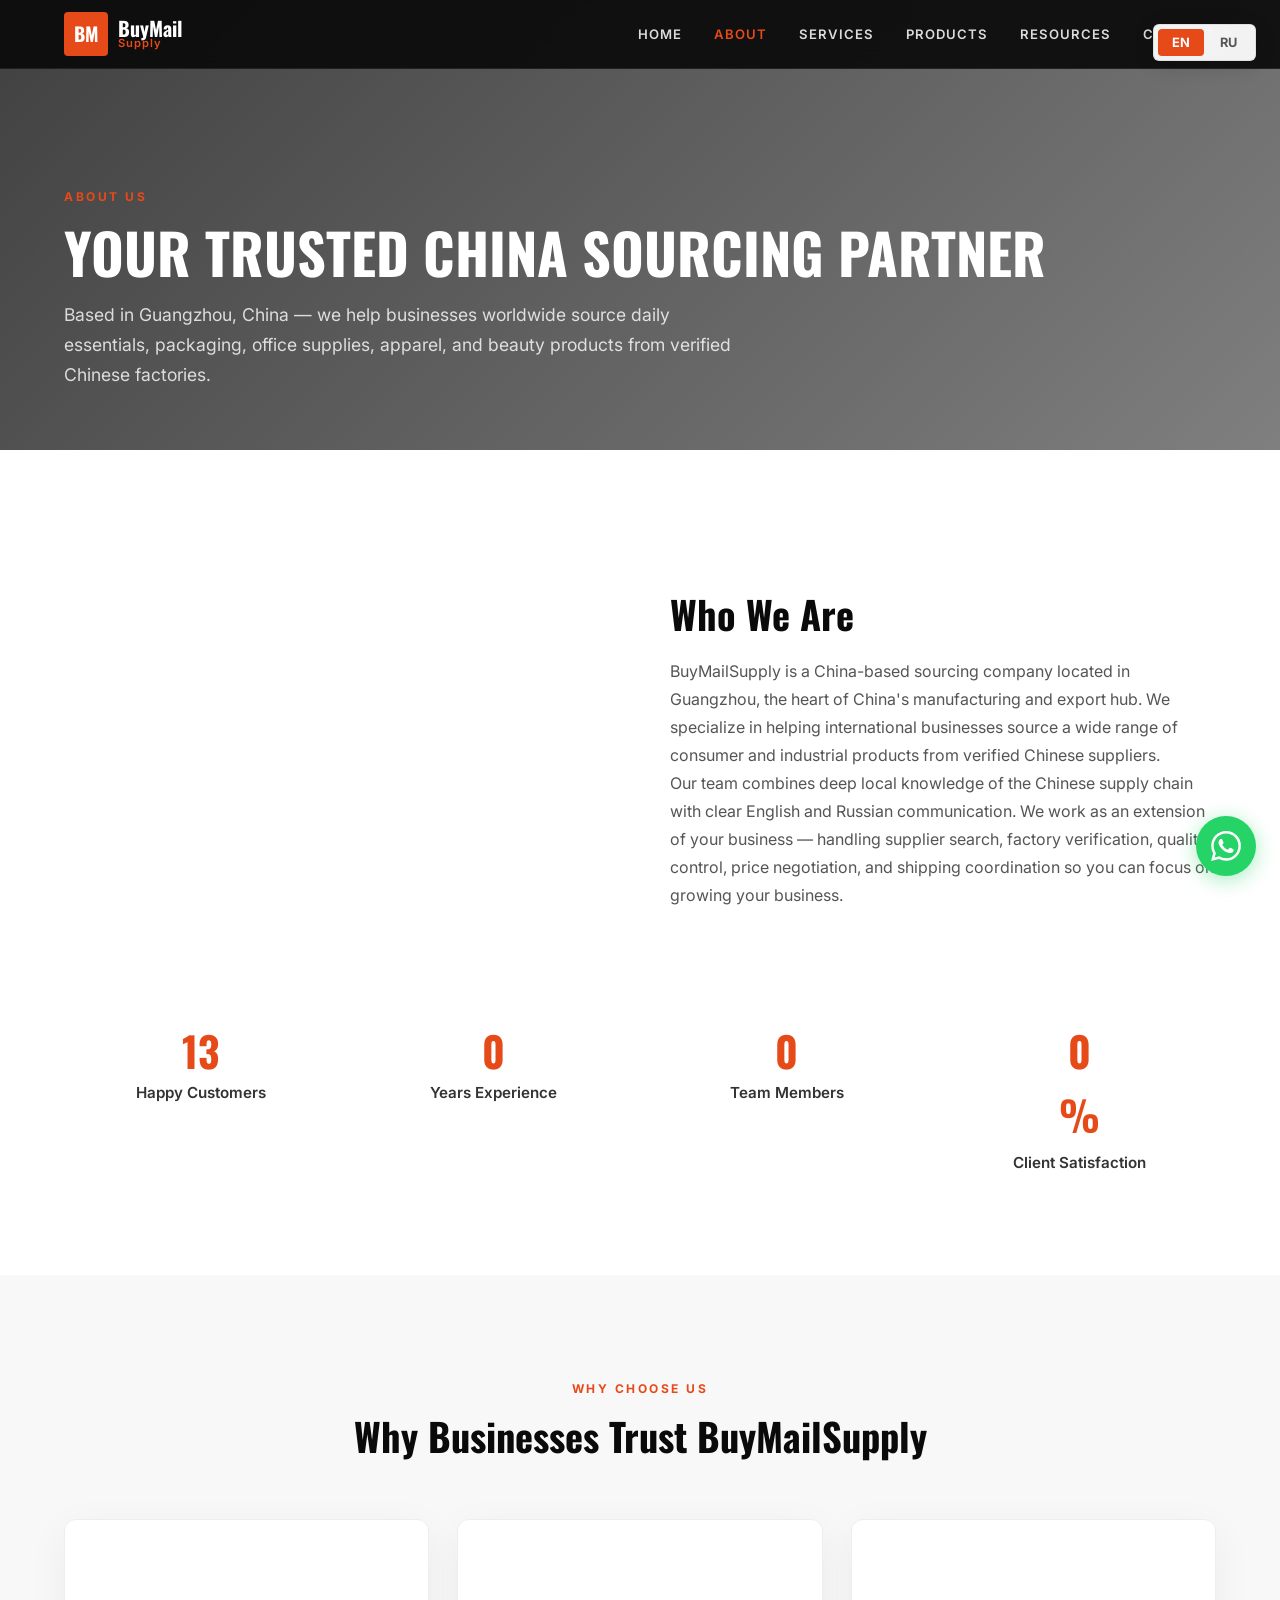
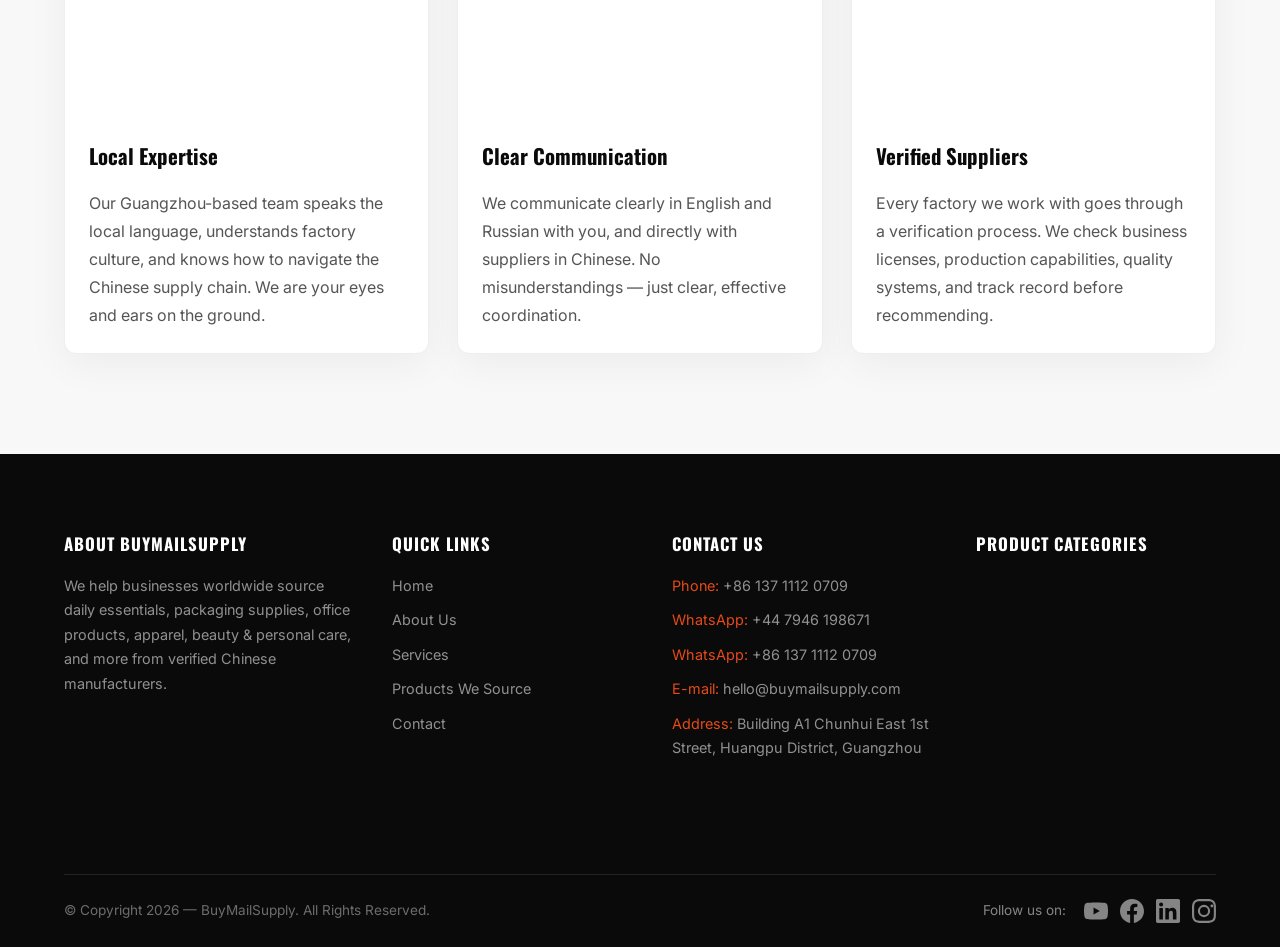
==== about.html @ 2b548c73 "Multi-page restructure: separate About, Services, Products, Contact, Resources pages with proper nav" ====
<!DOCTYPE html>
<html lang="en">
<head>
  <meta charset="UTF-8">
  <meta name="viewport" content="width=device-width, initial-scale=1.0">
  <title data-en="About BuyMailSupply | China Sourcing Agent" data-ru="О компании BuyMailSupply | Агент по закупкам в Китае">About BuyMailSupply | China Sourcing Agent</title>
  <meta name="description" data-en="Learn about BuyMailSupply — your trusted China sourcing partner in Guangzhou. 15+ years experience sourcing daily essentials, packaging, apparel, beauty and more." data-ru="Узнайте о BuyMailSupply — вашем надёжном партнёре по закупкам в Китае в Гуанчжоу. Более 15 лет опыта в закупках товаров повседневного спроса, упаковки, одежды, косметики.">
  <link rel="stylesheet" href="css/style.css">
  <link rel="preconnect" href="https://fonts.googleapis.com">
  <link rel="preconnect" href="https://fonts.gstatic.com" crossorigin>
  <link href="https://fonts.googleapis.com/css2?family=Inter:wght@400;500;600;700&family=Oswald:wght@500;600;700&display=swap" rel="stylesheet">
</head>
<body>

  <div class="lang-switcher" id="langSwitcher">
    <button class="lang-btn active" data-lang="en">EN</button>
    <button class="lang-btn" data-lang="ru">RU</button>
  </div>

  <!-- ===== Navigation ===== -->
  <nav class="navbar scrolled" id="navbar">
    <div class="container nav-inner">
      <a href="index.html" class="logo">
        <span class="logo-mark">BM</span>
        <span class="logo-text">
          <span class="logo-name">BuyMail</span>
          <span class="logo-tagline">Supply</span>
        </span>
      </a>
      <ul class="nav-links" id="navLinks">
        <li><a href="index.html" data-en="HOME" data-ru="ГЛАВНАЯ">HOME</a></li>
        <li><a href="about.html" data-en="ABOUT" data-ru="О НАС">ABOUT</a></li>
        <li><a href="services.html" data-en="SERVICES" data-ru="УСЛУГИ">SERVICES</a></li>
        <li><a href="products.html" data-en="PRODUCTS" data-ru="ТОВАРЫ">PRODUCTS</a></li>
        <li><a href="resources.html" data-en="RESOURCES" data-ru="РЕСУРСЫ">RESOURCES</a></li>
        <li><a href="contact.html" data-en="CONTACT" data-ru="КОНТАКТЫ">CONTACT</a></li>
      </ul>
      <button class="mobile-toggle" id="mobileToggle" aria-label="Toggle menu">
        <span></span><span></span><span></span>
      </button>
    </div>
  </nav>

  <!-- ===== Page Hero ===== -->
  <header class="page-hero">
    <div class="page-hero-bg" style="background-image:url('https://images.unsplash.com/photo-1497366216548-37526070297c?auto=format&fit=crop&w=1920&q=80')"></div>
    <div class="page-hero-overlay"></div>
    <div class="container page-hero-inner">
      <span class="section-tag" data-en="ABOUT US" data-ru="О НАС">ABOUT US</span>
      <h1 data-en="Your Trusted China Sourcing Partner" data-ru="Ваш надёжный партнёр по закупкам в Китае">Your Trusted China Sourcing Partner</h1>
      <p data-en="Based in Guangzhou, China — we help businesses worldwide source daily essentials, packaging, office supplies, apparel, and beauty products from verified Chinese factories." data-ru="Базируясь в Гуанчжоу, Китай — мы помогаем компаниям по всему миру закупать товары повседневного спроса, упаковку, офисные товары, одежду и косметику у проверенных китайских фабрик."></p>
    </div>
  </header>

  <!-- ===== About Content ===== -->
  <section class="page-section">
    <div class="container">
      <div class="about-grid reveal">
        <div class="about-img" style="background-image:url('https://images.unsplash.com/photo-1600880292203-757bb62b4baf?auto=format&fit=crop&w=800&q=80')"></div>
        <div class="about-content">
          <h2 data-en="Who We Are" data-ru="Кто мы">Who We Are</h2>
          <p data-en="BuyMailSupply is a China-based sourcing company located in Guangzhou, the heart of China's manufacturing and export hub. We specialize in helping international businesses source a wide range of consumer and industrial products from verified Chinese suppliers." data-ru="BuyMailSupply — это компания по закупкам, расположенная в Гуанчжоу, центре производственного и экспортного хаба Китая. Мы специализируемся на помощи международным компаниям в закупках широкого спектра потребительских и промышленных товаров у проверенных китайских поставщиков."></p>
          <p data-en="Our team combines deep local knowledge of the Chinese supply chain with clear English and Russian communication. We work as an extension of your business — handling supplier search, factory verification, quality control, price negotiation, and shipping coordination so you can focus on growing your business." data-ru="Наша команда объединяет глубокое местное знание китайской цепочки поставок с чёткой коммуникацией на английском и русском языках. Мы работаем как продолжение вашего бизнеса — занимаясь поиском поставщиков, проверкой фабрик, контролем качества, ценовыми переговорами и координацией доставки."></p>
        </div>
      </div>

      <div class="about-stats reveal" style="margin-top:80px;">
        <div class="stat" data-counter>
          <strong data-target="17">0</strong>
          <span data-en="Happy Customers" data-ru="Довольных клиентов">Happy Customers</span>
        </div>
        <div class="stat" data-counter>
          <strong data-target="15">0</strong>
          <span data-en="Years Experience" data-ru="Лет опыта">Years Experience</span>
        </div>
        <div class="stat" data-counter>
          <strong data-target="9">0</strong>
          <span data-en="Team Members" data-ru="Членов команды">Team Members</span>
        </div>
        <div class="stat" data-counter>
          <strong data-target="100">0</strong><span class="percent">%</span>
          <span data-en="Client Satisfaction" data-ru="Удовлетворённость">Client Satisfaction</span>
        </div>
      </div>
    </div>
  </section>

  <!-- ===== Why Choose Us ===== -->
  <section class="page-section gray">
    <div class="container">
      <div class="section-head reveal">
        <span class="section-tag" data-en="WHY CHOOSE US" data-ru="ПОЧЕМУ МЫ">WHY CHOOSE US</span>
        <h2 data-en="Why Businesses Trust BuyMailSupply" data-ru="Почему бизнес доверяет BuyMailSupply">Why Businesses Trust BuyMailSupply</h2>
      </div>
      <div class="services-grid reveal">
        <div class="s-card">
          <div class="s-card-icon" style="background-image:url('https://images.unsplash.com/photo-1454165804606-c3d57bc86b40?auto=format&fit=crop&w=400&q=80')"></div>
          <h3 data-en="Local Expertise" data-ru="Местная экспертиза">Local Expertise</h3>
          <p data-en="Our Guangzhou-based team speaks the local language, understands factory culture, and knows how to navigate the Chinese supply chain. We are your eyes and ears on the ground." data-ru="Наша команда в Гуанчжоу говорит на местном языке, понимает фабричную культуру и знает, как ориентироваться в китайской цепочке поставок. Мы — ваши глаза и уши на месте."></p>
        </div>
        <div class="s-card">
          <div class="s-card-icon" style="background-image:url('https://images.unsplash.com/photo-1552664730-d307ca884978?auto=format&fit=crop&w=400&q=80')"></div>
          <h3 data-en="Clear Communication" data-ru="Чёткая коммуникация">Clear Communication</h3>
          <p data-en="We communicate clearly in English and Russian with you, and directly with suppliers in Chinese. No misunderstandings — just clear, effective coordination." data-ru="Мы чётко общаемся на английском и русском с вами, и напрямую с поставщиками на китайском. Никаких недоразумений — только ясная и эффективная координация."></p>
        </div>
        <div class="s-card">
          <div class="s-card-icon" style="background-image:url('https://images.unsplash.com/photo-1581091226825-a6a2a5aee158?auto=format&fit=crop&w=400&q=80')"></div>
          <h3 data-en="Verified Suppliers" data-ru="Проверенные поставщики">Verified Suppliers</h3>
          <p data-en="Every factory we work with goes through a verification process. We check business licenses, production capabilities, quality systems, and track record before recommending." data-ru="Каждая фабрика, с которой мы работаем, проходит проверку. Мы проверяем бизнес-лицензии, производственные мощности, системы качества и историю перед тем, как рекомендовать."></p>
        </div>
      </div>
    </div>
  </section>

  <!-- ===== Footer ===== -->
  <footer class="footer">
    <div class="container">
      <div class="footer-grid">
        <div class="footer-col">
          <h4 data-en="About BuyMailSupply" data-ru="О BuyMailSupply">About BuyMailSupply</h4>
          <p data-en="We help businesses worldwide source daily essentials, packaging supplies, office products, apparel, beauty & personal care, and more from verified Chinese manufacturers." data-ru="Мы помогаем компаниям по всему миру закупать товары повседневного спроса, упаковку, офисные товары, одежду, косметику и многое другое у проверенных китайских производителей."></p>
        </div>
        <div class="footer-col">
          <h4 data-en="Quick Links" data-ru="Быстрые ссылки">Quick Links</h4>
          <p><a href="index.html" data-en="Home" data-ru="Главная">Home</a></p>
          <p><a href="about.html" data-en="About Us" data-ru="О нас">About Us</a></p>
          <p><a href="services.html" data-en="Services" data-ru="Услуги">Services</a></p>
          <p><a href="products.html" data-en="Products We Source" data-ru="Товары">Products We Source</a></p>
          <p><a href="contact.html" data-en="Contact" data-ru="Контакты">Contact</a></p>
        </div>
        <div class="footer-col">
          <h4 data-en="Contact Us" data-ru="Контакты">Contact Us</h4>
          <p><span>Phone:</span> +86 137 1112 0709</p>
          <p><span>WhatsApp:</span> +44 7946 198671</p>
          <p><span>WhatsApp:</span> +86 137 1112 0709</p>
          <p><span>E-mail:</span> hello@buymailsupply.com</p>
          <p><span data-en="Address:" data-ru="Адрес:">Address:</span> Building A1 Chunhui East 1st Street, Huangpu District, Guangzhou</p>
        </div>
        <div class="footer-col">
          <h4 data-en="Product Categories" data-ru="Категории товаров">Product Categories</h4>
          <div class="product-grid">
            <div style="background-image:url('https://images.unsplash.com/photo-1558618666-fcd25c85f82e?auto=format&fit=crop&w=200&q=60')"></div>
            <div style="background-image:url('https://images.unsplash.com/photo-1589939705384-5185137a7f0f?auto=format&fit=crop&w=200&q=60')"></div>
            <div style="background-image:url('https://images.unsplash.com/photo-1497032628192-86f99bcd76bc?auto=format&fit=crop&w=200&q=60')"></div>
            <div style="background-image:url('https://images.unsplash.com/photo-1445205170230-053b83016050?auto=format&fit=crop&w=200&q=60')"></div>
            <div style="background-image:url('https://images.unsplash.com/photo-1483985988355-763728e1935b?auto=format&fit=crop&w=200&q=60')"></div>
            <div style="background-image:url('https://images.unsplash.com/photo-1522335789203-aabd1fc54bc9?auto=format&fit=crop&w=200&q=60')"></div>
            <div style="background-image:url('https://images.unsplash.com/photo-1556228578-0d85b1a4d571?auto=format&fit=crop&w=200&q=60')"></div>
            <div style="background-image:url('https://images.unsplash.com/photo-1580651315530-69c8e0026377?auto=format&fit=crop&w=200&q=60')"></div>
            <div style="background-image:url('https://images.unsplash.com/photo-1542291026-7eec264c27ff?auto=format&fit=crop&w=200&q=60')"></div>
          </div>
        </div>
      </div>
      <div class="footer-bottom">
        <p>&copy; Copyright 2026 &mdash; BuyMailSupply. All Rights Reserved.</p>
        <div class="socials">
          <span data-en="Follow us on:" data-ru="Следите за нами:">Follow us on:</span>
          <a href="#" aria-label="YouTube"><svg viewBox="0 0 24 24" fill="currentColor"><path d="M23.5 6.19a3.02 3.02 0 0 0-2.12-2.14C19.5 3.5 12 3.5 12 3.5s-7.5 0-9.38.55A3.02 3.02 0 0 0 .5 6.19 31.5 31.5 0 0 0 0 12a31.5 31.5 0 0 0 .5 5.81 3.02 3.02 0 0 0 2.12 2.14c1.88.55 9.38.55 9.38.55s7.5 0 9.38-.55a3.02 3.02 0 0 0 2.12-2.14A31.5 31.5 0 0 0 24 12a31.5 31.5 0 0 0-.5-5.81zM9.55 15.5V8.5l6.27 3.5-6.27 3.5z"/></svg></a>
          <a href="#" aria-label="Facebook"><svg viewBox="0 0 24 24" fill="currentColor"><path d="M24 12.07C24 5.41 18.63 0 12 0S0 5.41 0 12.07C0 18.1 4.39 23.1 10.12 24v-8.44H7.08v-3.49h3.04V9.41c0-3.02 1.79-4.7 4.53-4.7 1.31 0 2.68.24 2.68.24v2.97h-1.51c-1.49 0-1.95.93-1.95 1.89v2.26h3.33l-.53 3.49h-2.8V24C19.61 23.1 24 18.1 24 12.07z"/></svg></a>
          <a href="#" aria-label="LinkedIn"><svg viewBox="0 0 24 24" fill="currentColor"><path d="M20.45 20.45h-3.56v-5.57c0-1.33-.03-3.05-1.86-3.05-1.86 0-2.15 1.45-2.15 2.95v5.67H9.33V9h3.42v1.56h.05c.48-.9 1.64-1.86 3.37-1.86 3.6 0 4.27 2.37 4.27 5.45v6.3zM5.11 7.57a2.06 2.06 0 1 1 0-4.12 2.06 2.06 0 0 1 0 4.12zM6.89 20.45H3.33V9h3.56v11.45zM22.23 0H1.75C.78 0 0 .77 0 1.72v20.56C0 23.23.78 24 1.75 24h20.48c.97 0 1.77-.77 1.77-1.72V1.72C24 .77 23.2 0 22.23 0z"/></svg></a>
          <a href="#" aria-label="Instagram"><svg viewBox="0 0 24 24" fill="currentColor"><path d="M12 2.16c3.2 0 3.58.01 4.85.07 1.17.05 1.8.25 2.23.42.56.22.96.48 1.38.9.42.42.68.82.9 1.38.17.42.37 1.05.42 2.23.06 1.27.07 1.65.07 4.85s-.01 3.58-.07 4.85c-.05 1.17-.25 1.8-.42 2.23-.22.56-.48.96-.9 1.38-.42.42-.82.68-1.38.9-.42.17-1.05.37-2.23.42-1.27.06-1.65.07-4.85.07s-3.58-.01-4.85-.07c-1.17-.05-1.8-.25-2.23-.42a3.71 3.71 0 0 1-1.38-.9 3.71 3.71 0 0 1-.9-1.38c-.17-.42-.37-1.05-.42-2.23-.06-1.27-.07-1.65-.07-4.85s.01-3.58.07-4.85c.05-1.17.25-1.8.42-2.23.22-.56.48-.96.9-1.38.42-.42.82-.68 1.38-.9.42-.17 1.05-.37 2.23-.42C8.42 2.17 8.8 2.16 12 2.16M12 0C8.74 0 8.33.01 7.05.07 5.78.13 4.9.33 4.14.63c-.78.3-1.44.71-2.1 1.37A5.9 5.9 0 0 0 .63 4.14C.33 4.9.13 5.78.07 7.05.01 8.33 0 8.74 0 12s.01 3.67.07 4.95c.06 1.27.26 2.15.56 2.91.3.78.71 1.44 1.37 2.1a5.9 5.9 0 0 0 2.1 1.37c.76.3 1.64.5 2.91.56C8.33 23.99 8.74 24 12 24s3.67-.01 4.95-.07c1.27-.06 2.15-.26 2.91-.56.78-.3 1.44-.71 2.1-1.37a5.9 5.9 0 0 0 1.37-2.1c.3-.76.5-1.64.56-2.91.06-1.28.07-1.69.07-4.95s-.01-3.67-.07-4.95c-.06-1.27-.26-2.15-.56-2.91a5.9 5.9 0 0 0-1.37-2.1A5.9 5.9 0 0 0 19.86.63c-.76-.3-1.64-.5-2.91-.56C15.67.01 15.26 0 12 0zm0 5.84a6.16 6.16 0 1 0 0 12.32 6.16 6.16 0 0 0 0-12.32zM12 16a4 4 0 1 1 0-8 4 4 0 0 1 0 8zm7.85-10.4a1.44 1.44 0 1 0 0 2.88 1.44 1.44 0 0 0 0-2.88z"/></svg></a>
        </div>
      </div>
    </div>
  </footer>

  <a href="https://wa.me/8613711120709" target="_blank" rel="noopener" class="float-wa" aria-label="Chat on WhatsApp">
    <svg viewBox="0 0 24 24" fill="currentColor"><path d="M.057 24l1.687-6.163a11.867 11.867 0 0 1-1.587-5.946C.16 5.335 5.495 0 12.05 0a11.817 11.817 0 0 1 8.413 3.488 11.824 11.824 0 0 1 3.48 8.414c-.003 6.557-5.338 11.892-11.893 11.892a11.9 11.9 0 0 1-5.688-1.448L.057 24zm6.597-3.807c1.676.995 3.276 1.591 5.392 1.592 5.448 0 9.886-4.434 9.889-9.885.002-5.462-4.415-9.89-9.881-9.892-5.452 0-9.887 4.434-9.889 9.884-.001 2.225.651 3.891 1.746 5.634l-.999 3.648 3.742-.981zm11.387-5.464c-.074-.124-.272-.198-.57-.347-.297-.149-1.758-.868-2.031-.967-.272-.099-.47-.149-.669.149-.198.297-.768.967-.941 1.165-.173.198-.347.223-.644.074-.297-.149-1.255-.462-2.39-1.475-.883-.788-1.48-1.761-1.653-2.059-.173-.297-.018-.458.13-.606.134-.133.297-.347.446-.521.151-.172.2-.296.3-.495.099-.198.05-.372-.025-.521-.075-.148-.669-1.611-.916-2.206-.242-.579-.487-.501-.669-.51l-.57-.01c-.198 0-.52.074-.792.372s-1.04 1.016-1.04 2.479 1.065 2.876 1.213 3.074c.149.198 2.095 3.2 5.076 4.487.709.306 1.263.489 1.694.626.712.226 1.36.194 1.872.118.571-.085 1.758-.719 2.006-1.413.248-.695.248-1.29.173-1.414z"/></svg>
  </a>

  <button class="back-top" id="backTop" aria-label="Back to top">
    <svg viewBox="0 0 24 24" fill="none" stroke="currentColor" stroke-width="2.5"><path d="M12 19V5M5 12l7-7 7 7"/></svg>
  </button>

  <script src="js/main.js"></script>
</body>
</html>
---- css/style.css ----
/* ============================================
   Clason Sourcing — Premium Edition
   Real photography, parallax, typewriter,
   testimonial slider, dark footer
   ============================================ */

*, *::before, *::after { margin:0; padding:0; box-sizing:border-box; }
html { scroll-behavior:smooth; font-size:16px; }
body {
  font-family:'Inter', -apple-system, BlinkMacSystemFont, 'Segoe UI', sans-serif;
  color:#1a1a1a; background:#fff; line-height:1.6; overflow-x:hidden;
  -webkit-font-smoothing:antialiased;
}
a { text-decoration:none; color:inherit; }
ul { list-style:none; }
button { cursor:pointer; border:none; background:none; font-family:inherit; }
input, textarea { font-family:inherit; font-size:inherit; outline:none; }
img { max-width:100%; display:block; }

.container { max-width:1200px; margin:0 auto; padding:0 24px; }

/* ===== Typography ===== */
h1, h2, h3, h4 { font-family:'Oswald', 'Inter', sans-serif; font-weight:700; line-height:1.2; color:#0a0a0a; }
.section-head { text-align:center; max-width:800px; margin:0 auto 60px; }
.section-head.light h2, .section-head.light p { color:#fff; }
.section-tag {
  display:inline-block; font-size:.75rem; font-weight:700; letter-spacing:2.5px;
  color:#e64a19; text-transform:uppercase; margin-bottom:14px;
}
.section-head h2 { font-size:clamp(2rem, 4vw, 2.8rem); margin-bottom:16px; }
.section-head p { font-size:1.05rem; color:#555; line-height:1.7; }

/* ===== Buttons ===== */
.btn {
  display:inline-flex; align-items:center; justify-content:center; gap:8px;
  padding:14px 30px; border-radius:4px; font-weight:600; font-size:.95rem;
  transition:all .3s ease; white-space:nowrap; text-transform:uppercase; letter-spacing:.5px;
}
.btn-primary {
  background:#e64a19; color:#fff; box-shadow:0 4px 16px rgba(230,74,25,.35);
}
.btn-primary:hover { background:#d43a0e; transform:translateY(-2px); box-shadow:0 8px 24px rgba(230,74,25,.45); }
.btn-ghost {
  background:transparent; color:#fff; border:2px solid rgba(255,255,255,.6);
}
.btn-ghost:hover { background:rgba(255,255,255,.1); border-color:#fff; }
.btn-full { width:100%; }

/* ===== Language Switcher ===== */
.lang-switcher {
  position:fixed; top:24px; right:24px; z-index:1100;
  display:flex; gap:2px; background:rgba(255,255,255,.95);
  padding:4px; border-radius:6px; box-shadow:0 4px 20px rgba(0,0,0,.15);
  backdrop-filter:blur(10px); border:1px solid rgba(0,0,0,.08);
}
.lang-btn {
  padding:6px 14px; border-radius:4px; font-weight:700; font-size:.8rem;
  color:#555; transition:all .2s; text-transform:uppercase;
}
.lang-btn.active { background:#e64a19; color:#fff; }
.lang-btn:hover:not(.active) { background:#f5f5f5; color:#e64a19; }

/* ===== Navbar ===== */
.navbar {
  position:absolute; top:0; left:0; right:0; z-index:1000; padding:18px 0;
  border-bottom:1px solid rgba(255,255,255,.1); transition:all .3s;
}
.navbar.scrolled {
  position:fixed; background:rgba(10,10,10,.92); backdrop-filter:blur(12px);
  padding:12px 0; border-bottom:1px solid rgba(255,255,255,.08);
  animation:slideDown .4s ease;
}
@keyframes slideDown { from{transform:translateY(-100%)} to{transform:translateY(0)} }
.nav-inner { display:flex; align-items:center; justify-content:space-between; }
.logo { display:flex; align-items:center; gap:10px; }
.logo-mark {
  width:44px; height:44px; border-radius:4px; background:#e64a19;
  color:#fff; font-family:'Oswald'; font-weight:700; font-size:1.2rem;
  display:flex; align-items:center; justify-content:center;
}
.logo-text { display:flex; flex-direction:column; line-height:1; }
.logo-name { font-family:'Oswald'; font-weight:700; font-size:1.25rem; color:#fff; }
.logo-tagline { font-size:.7rem; color:#e64a19; font-weight:600; letter-spacing:1px; }
.nav-links { display:flex; gap:32px; }
.nav-links a {
  font-size:.82rem; font-weight:600; color:rgba(255,255,255,.85); text-transform:uppercase; letter-spacing:1px;
  transition:color .2s; position:relative; padding:4px 0;
}
.nav-links a::after {
  content:''; position:absolute; bottom:-2px; left:0; width:0; height:2px; background:#e64a19; transition:width .3s;
}
.nav-links a:hover { color:#fff; }
.nav-links a:hover::after { width:100%; }
.mobile-toggle { display:none; flex-direction:column; gap:5px; padding:6px; }
.mobile-toggle span { display:block; width:26px; height:2px; background:#fff; transition:all .3s; }
.mobile-toggle.active span:nth-child(1) { transform:rotate(45deg) translate(5px,5px); }
.mobile-toggle.active span:nth-child(2) { opacity:0; }
.mobile-toggle.active span:nth-child(3) { transform:rotate(-45deg) translate(5px,-5px); }

/* ===== Hero ===== */
.hero {
  position:relative; min-height:100vh; display:flex; flex-direction:column;
  justify-content:center; overflow:hidden;
}
.hero-bg, .hero-overlay { position:absolute; inset:0; }
.hero-bg {
  background-size:cover; background-position:center; background-attachment:fixed;
  transform:scale(1.05); animation:heroZoom 20s ease-in-out infinite alternate;
}
@keyframes heroZoom { from{transform:scale(1.05)} to{transform:scale(1.15)} }
.hero-overlay { background:linear-gradient(135deg, rgba(0,0,0,.72) 0%, rgba(0,0,0,.5) 50%, rgba(0,0,0,.65) 100%); }
.hero-inner {
  position:relative; z-index:2; text-align:center; max-width:900px; margin:0 auto;
  padding-top:120px; padding-bottom:80px;
}
.hero-subtitle {
  font-size:1.1rem; color:rgba(255,255,255,.85); letter-spacing:2px; margin-bottom:16px;
}
.hero-title {
  font-family:'Oswald', sans-serif; font-size:clamp(2.4rem, 6vw, 4.5rem);
  font-weight:700; color:#fff; text-transform:uppercase; letter-spacing:1px;
  margin-bottom:28px; line-height:1.1; min-height:1.2em;
}
.typed-text { color:#fff; }
.typed-cursor {
  display:inline-block; color:#e64a19; font-weight:300; animation:cursorBlink 1s infinite;
}
@keyframes cursorBlink { 0%,100%{opacity:1} 50%{opacity:0} }
.hero-desc {
  font-size:1.15rem; color:rgba(255,255,255,.8); max-width:760px; margin:0 auto 36px;
  line-height:1.7;
}
.hero-cta { display:flex; gap:16px; justify-content:center; flex-wrap:wrap; }

/* ===== Services ===== */
.services { padding:100px 0; background:#fff; }
.services-grid { display:grid; grid-template-columns:repeat(3,1fr); gap:28px; }
.s-card {
  background:#fff; border-radius:12px; overflow:hidden; border:1px solid #eee;
  box-shadow:0 10px 40px rgba(0,0,0,.05); transition:all .35s ease;
}
.s-card:hover { transform:translateY(-6px); box-shadow:0 20px 50px rgba(0,0,0,.1); }
.s-card-icon { height:200px; background-size:cover; background-position:center; }
.s-card h3 { padding:24px 24px 8px; font-size:1.25rem; color:#0a0a0a; }
.s-card p { padding:0 24px 24px; font-size:.95rem; color:#555; line-height:1.65; }

/* ===== Other Services (big image) ===== */
.other-services { position:relative; padding:120px 0; overflow:hidden; }
.other-services-bg, .other-services-overlay { position:absolute; inset:0; }
.other-services-bg {
  background-size:cover; background-position:center; background-attachment:fixed;
}
.other-services-overlay { background:linear-gradient(135deg, rgba(0,0,0,.78) 0%, rgba(0,0,0,.55) 100%); }
.other-services-inner { position:relative; z-index:2; }
.other-grid { display:grid; grid-template-columns:repeat(2,1fr); gap:28px; }
.os-card {
  background:rgba(255,255,255,.95); border-radius:12px; padding:36px;
  box-shadow:0 20px 60px rgba(0,0,0,.2); transition:all .3s ease;
}
.os-card:hover { transform:translateY(-4px); }
.os-icon {
  width:56px; height:56px; border-radius:50%; background:#e64a19; color:#fff;
  display:flex; align-items:center; justify-content:center; margin-bottom:20px;
}
.os-icon svg { width:26px; height:26px; }
.os-card h3 { font-size:1.35rem; margin-bottom:12px; color:#0a0a0a; }
.os-card p { color:#555; font-size:.95rem; line-height:1.7; }

/* ===== Trusted Agent ===== */
.trusted { position:relative; padding:120px 0; overflow:hidden; }
.trusted-bg, .trusted-overlay { position:absolute; inset:0; }
.trusted-bg { background-size:cover; background-position:center; background-attachment:fixed; }
.trusted-overlay { background:linear-gradient(90deg, rgba(0,0,0,.78) 0%, rgba(0,0,0,.45) 60%, rgba(0,0,0,.3) 100%); }
.trusted-inner { position:relative; z-index:2; }
.trusted-content { max-width:620px; }
.trusted-content h2 { color:#fff; font-size:clamp(2rem, 4vw, 2.8rem); margin-bottom:24px; }
.trusted-content p { color:rgba(255,255,255,.85); font-size:1.05rem; line-height:1.75; margin-bottom:32px; }

/* ===== Wholesale ===== */
.wholesale { padding:100px 0; background:#f8f8f8; }
.wholesale-grid { display:grid; grid-template-columns:repeat(3,1fr); gap:28px; }
.w-card {
  background:#fff; border-radius:12px; overflow:hidden; border:1px solid #e5e5e5;
  box-shadow:0 10px 40px rgba(0,0,0,.05); transition:all .35s ease;
}
.w-card:hover { transform:translateY(-6px); box-shadow:0 20px 50px rgba(0,0,0,.1); }
.w-img { height:220px; background-size:cover; background-position:center; }
.w-body { padding:28px; }
.w-body h3 { font-size:1.25rem; margin-bottom:12px; color:#0a0a0a; }
.w-body p { color:#555; font-size:.95rem; line-height:1.65; margin-bottom:18px; }
.w-link { color:#e64a19; font-weight:700; font-size:.9rem; text-transform:uppercase; letter-spacing:.5px; }
.w-link:hover { color:#d43a0e; }

/* ===== Testimonials ===== */
.testimonials { padding:100px 0; background:#fff; }
.testimonials-inner { display:grid; grid-template-columns:.9fr 1.1fr; gap:60px; align-items:center; }
.testi-left h2 { font-size:clamp(2rem, 4vw, 2.8rem); margin-bottom:16px; }
.testi-lead { color:#777; font-size:1.05rem; margin-bottom:24px; }
.stats-grid { display:grid; grid-template-columns:repeat(2,1fr); gap:24px; margin-top:40px; }
.stat { text-align:left; }
.stat strong { font-family:'Oswald', sans-serif; font-size:2.6rem; color:#e64a19; line-height:1; }
.stat .percent { font-family:'Oswald', sans-serif; font-size:2.6rem; color:#e64a19; }
.stat span { display:block; font-size:.95rem; color:#333; font-weight:600; margin-top:4px; }

.testi-right { position:relative; }
.testi-slider { position:relative; min-height:220px; }
.testi-slide {
  position:absolute; inset:0; opacity:0; transform:translateX(30px); transition:all .5s ease;
  pointer-events:none;
}
.testi-slide.active { opacity:1; transform:translateX(0); position:relative; pointer-events:auto; }
.t-quote {
  font-size:1.15rem; color:#333; line-height:1.8; padding-left:28px; border-left:4px solid #e64a19;
  margin-bottom:28px;
}
.t-author { display:flex; align-items:center; gap:14px; }
.t-avatar {
  width:56px; height:56px; border-radius:50%; background:#e64a19; color:#fff;
  display:flex; align-items:center; justify-content:center; font-weight:700; font-size:1.1rem;
  background-size:cover; background-position:center; flex-shrink:0;
}
.t-author strong { display:block; color:#0a0a0a; font-size:1.05rem; }
.t-author span { color:#777; font-size:.88rem; }
.testi-controls { display:flex; align-items:center; gap:16px; margin-top:32px; }
.tc-btn {
  width:44px; height:44px; border-radius:50%; border:2px solid #ddd; color:#333;
  font-size:1.4rem; display:flex; align-items:center; justify-content:center; transition:all .2s;
}
.tc-btn:hover { border-color:#e64a19; color:#e64a19; }
.tc-dots { display:flex; gap:8px; }
.tc-dot { width:10px; height:10px; border-radius:2px; background:#ddd; cursor:pointer; transition:all .2s; }
.tc-dot.active { background:#e64a19; }

/* ===== Contact ===== */
.contact { padding:100px 0; background:#fff; }
.contact-inner { display:grid; grid-template-columns:.8fr 1.2fr; gap:48px; }
.contact-info { display:flex; flex-direction:column; gap:22px; }
.ci-item strong { display:block; font-size:.85rem; text-transform:uppercase; letter-spacing:1px; color:#e64a19; margin-bottom:6px; }
.ci-item span, .ci-item a { color:#333; font-size:.95rem; line-height:1.6; }
.ci-item a:hover { color:#e64a19; }
.contact-form { display:flex; flex-direction:column; gap:18px; background:#f8f8f8; padding:36px; border-radius:12px; }
.cf-row { display:grid; grid-template-columns:1fr 1fr; gap:18px; }
.contact-form input, .contact-form textarea {
  padding:14px 16px; border:1px solid #ddd; border-radius:6px; background:#fff; color:#333; font-size:.95rem;
  transition:border-color .2s, box-shadow .2s;
}
.contact-form input:focus, .contact-form textarea:focus { border-color:#e64a19; box-shadow:0 0 0 3px rgba(230,74,25,.1); }
.contact-form button { margin-top:6px; }

/* ===== Footer ===== */
.footer { background:#0a0a0a; color:rgba(255,255,255,.6); padding:80px 0 24px; }
.footer-grid { display:grid; grid-template-columns:1.2fr 1fr 1.1fr 1fr; gap:40px; margin-bottom:60px; }
.footer-col h4 { color:#fff; font-size:1.05rem; margin-bottom:20px; text-transform:uppercase; letter-spacing:1px; }
.footer-col p, .footer-col a { color:rgba(255,255,255,.55); font-size:.9rem; line-height:1.7; margin-bottom:10px; display:block; }
.footer-col span { color:#e64a19; }
.product-grid { display:grid; grid-template-columns:repeat(3,1fr); gap:8px; }
.product-grid div { aspect-ratio:1; background-size:cover; background-position:center; border-radius:4px; transition:transform .3s; }
.product-grid div:hover { transform:scale(1.05); }
.footer-bottom {
  border-top:1px solid rgba(255,255,255,.1); padding-top:24px;
  display:flex; justify-content:space-between; align-items:center; flex-wrap:wrap; gap:16px;
}
.footer-bottom p { font-size:.85rem; color:rgba(255,255,255,.4); }
.socials { display:flex; align-items:center; gap:12px; }
.socials span { font-size:.85rem; color:rgba(255,255,255,.5); margin-right:6px; }
.socials a { width:24px; height:24px; color:rgba(255,255,255,.5); transition:color .2s; }
.socials a:hover { color:#e64a19; }

/* ===== Floating WhatsApp ===== */
.float-wa {
  position:fixed; bottom:24px; right:24px; z-index:900;
  width:60px; height:60px; border-radius:50%; background:#25d366; color:#fff;
  display:flex; align-items:center; justify-content:center;
  box-shadow:0 4px 20px rgba(37,211,102,.4); transition:all .3s ease;
  animation:waPulse 2s ease-in-out infinite;
}
.float-wa:hover { transform:scale(1.08); }
.float-wa svg { width:30px; height:30px; }
@keyframes waPulse { 0%,100%{box-shadow:0 4px 20px rgba(37,211,102,.4)} 50%{box-shadow:0 4px 20px rgba(37,211,102,.4), 0 0 0 12px rgba(37,211,102,.1)} }

/* ===== Back to Top ===== */
.back-top {
  position:fixed; bottom:24px; left:24px; z-index:900; width:46px; height:46px;
  border-radius:50%; background:#e64a19; color:#fff; display:flex; align-items:center; justify-content:center;
  opacity:0; visibility:hidden; transition:all .3s; box-shadow:0 4px 16px rgba(0,0,0,.2);
}
.back-top.show { opacity:1; visibility:visible; }
.back-top:hover { transform:translateY(-3px); }
.back-top svg { width:20px; height:20px; }

/* ===== Inner Page Hero ===== */
.page-hero {
  position:relative; min-height:50vh; display:flex; align-items:flex-end; overflow:hidden;
}
.page-hero-bg { position:absolute; inset:0; background-size:cover; background-position:center; }
.page-hero-overlay { position:absolute; inset:0; background:linear-gradient(135deg, rgba(0,0,0,.75) 0%, rgba(0,0,0,.5) 100%); }
.page-hero-inner { position:relative; z-index:2; width:100%; padding-bottom:60px; margin-top:100px; }
.page-hero-inner .section-tag { color:#e64a19; }
.page-hero-inner h1 { font-family:'Oswald', sans-serif; font-size:clamp(2.2rem, 5vw, 3.5rem); color:#fff; text-transform:uppercase; margin-bottom:16px; line-height:1.15; }
.page-hero-inner p { color:rgba(255,255,255,.8); font-size:1.1rem; max-width:680px; line-height:1.7; }

/* ===== Page Content Sections ===== */
.page-section { padding:100px 0; }
.page-section.gray { background:#f8f8f8; }
.page-section h2 { font-family:'Oswald', sans-serif; font-size:clamp(1.8rem, 3vw, 2.4rem); margin-bottom:20px; color:#0a0a0a; }
.page-section h3 { font-size:1.3rem; margin-bottom:12px; color:#0a0a0a; }
.page-section p { color:#555; line-height:1.75; font-size:1rem; }
.page-section .lead { font-size:1.15rem; color:#333; margin-bottom:40px; }

/* ===== About Page ===== */
.about-grid { display:grid; grid-template-columns:1fr 1fr; gap:60px; align-items:center; }
.about-img { height:400px; background-size:cover; background-position:center; border-radius:12px; }
.about-content h2 { margin-bottom:20px; }
.about-stats { display:grid; grid-template-columns:repeat(4,1fr); gap:20px; margin-top:40px; text-align:center; }
.about-stats .stat { text-align:center; }

/* ===== Services Page ===== */
.services-list { display:grid; grid-template-columns:repeat(2,1fr); gap:32px; }
.svc-item { display:flex; gap:20px; padding:28px; background:#fff; border-radius:10px; border:1px solid #eee; transition:all .3s; }
.svc-item:hover { box-shadow:0 10px 30px rgba(0,0,0,.06); transform:translateY(-2px); }
.svc-num { width:48px; height:48px; border-radius:50%; background:#e64a19; color:#fff; display:flex; align-items:center; justify-content:center; font-weight:700; font-size:1.1rem; flex-shrink:0; }
.svc-body h3 { margin-bottom:8px; font-size:1.15rem; }
.svc-body p { font-size:.93rem; color:#555; line-height:1.7; }

/* ===== Process Steps ===== */
.process-grid { display:grid; grid-template-columns:repeat(5,1fr); gap:24px; }
.p-step { text-align:center; padding:30px 20px; background:#fff; border-radius:10px; border:1px solid #eee; position:relative; transition:all .3s; }
.p-step:hover { transform:translateY(-4px); box-shadow:0 12px 30px rgba(0,0,0,.06); }
.p-step-num { width:48px; height:48px; border-radius:50%; background:#e64a19; color:#fff; display:flex; align-items:center; justify-content:center; font-weight:700; font-size:1.2rem; margin:0 auto 16px; }
.p-step h4 { font-size:1rem; margin-bottom:8px; color:#0a0a0a; }
.p-step p { font-size:.88rem; color:#666; line-height:1.6; }
.p-step-arrow { position:absolute; top:50%; right:-18px; transform:translateY(-50%); color:#ccc; font-size:1.5rem; }
.p-step:last-child .p-step-arrow { display:none; }

/* ===== Products Page ===== */
.products-grid { display:grid; grid-template-columns:repeat(3,1fr); gap:28px; }
.prod-card { background:#fff; border-radius:12px; overflow:hidden; border:1px solid #eee; box-shadow:0 6px 24px rgba(0,0,0,.04); transition:all .35s; }
.prod-card:hover { transform:translateY(-6px); box-shadow:0 16px 40px rgba(0,0,0,.08); }
.prod-img { height:220px; background-size:cover; background-position:center; }
.prod-body { padding:28px; }
.prod-body h3 { font-size:1.2rem; margin-bottom:10px; color:#0a0a0a; }
.prod-body p { font-size:.93rem; color:#555; line-height:1.7; }

/* ===== Contact Page ===== */
.contact-page-grid { display:grid; grid-template-columns:1fr 1.3fr; gap:60px; }
.contact-detail-card { background:#f8f8f8; border-radius:12px; padding:36px; }
.contact-detail-card h3 { margin-bottom:24px; font-size:1.3rem; }
.cd-row { display:flex; gap:14px; margin-bottom:20px; align-items:flex-start; }
.cd-icon { width:44px; height:44px; border-radius:50%; background:#e64a19; color:#fff; display:flex; align-items:center; justify-content:center; flex-shrink:0; }
.cd-icon svg { width:20px; height:20px; }
.cd-info strong { display:block; font-size:.85rem; text-transform:uppercase; letter-spacing:1px; color:#e64a19; margin-bottom:4px; }
.cd-info span, .cd-info a { font-size:.95rem; color:#333; line-height:1.6; display:block; }
.cd-info a:hover { color:#e64a19; }
.contact-form-card { background:#fff; border-radius:12px; padding:36px; border:1px solid #eee; }
.contact-form-card h3 { margin-bottom:24px; font-size:1.3rem; }

.whatsapp-buttons { display:flex; gap:12px; margin-top:28px; flex-wrap:wrap; }
.wa-btn { display:inline-flex; align-items:center; gap:8px; padding:12px 22px; border-radius:6px; background:#25d366; color:#fff; font-weight:600; font-size:.9rem; transition:all .2s; }
.wa-btn:hover { background:#1ebc59; transform:translateY(-1px); }
.wa-btn svg { width:20px; height:20px; }

/* ===== Resources Page ===== */
.resources-grid { display:grid; grid-template-columns:1fr 1fr; gap:40px; }
.faq-list { display:flex; flex-direction:column; gap:12px; }
.faq-item { background:#fff; border:1px solid #eee; border-radius:10px; overflow:hidden; transition:all .3s; }
.faq-q {
  width:100%; padding:20px 24px; display:flex; justify-content:space-between; align-items:center;
  font-weight:600; font-size:1rem; color:#0a0a0a; text-align:left; cursor:pointer;
  background:none; border:none; font-family:inherit;
}
.faq-q:hover { color:#e64a19; }
.faq-q::after { content:'+'; font-size:1.4rem; color:#999; transition:transform .3s; }
.faq-item.open .faq-q::after { content:'-'; color:#e64a19; }
.faq-a { max-height:0; overflow:hidden; transition:max-height .35s ease, padding .35s ease; padding:0 24px; }
.faq-item.open .faq-a { max-height:500px; padding:0 24px 20px; }
.faq-a p { color:#555; font-size:.93rem; line-height:1.7; }
.article-card { background:#fff; border-radius:10px; overflow:hidden; border:1px solid #eee; transition:all .3s; }
.article-card:hover { transform:translateY(-3px); box-shadow:0 10px 30px rgba(0,0,0,.06); }
.article-img { height:180px; background-size:cover; background-position:center; }
.article-body { padding:24px; }
.article-body h4 { font-size:1.05rem; margin-bottom:8px; color:#0a0a0a; }
.article-body p { font-size:.9rem; color:#666; line-height:1.6; margin-bottom:14px; }
.article-body .w-link { font-size:.85rem; }

/* ===== Reveal animations ===== */
.reveal { opacity:0; transform:translateY(30px); transition:opacity .7s ease, transform .7s ease; }
.reveal.visible { opacity:1; transform:translateY(0); }

/* ===== Responsive ===== */
@media (max-width:1024px) {
  .services-grid, .wholesale-grid, .products-grid { grid-template-columns:repeat(2,1fr); }
  .other-grid, .services-list, .resources-grid { grid-template-columns:1fr; }
  .testimonials-inner { grid-template-columns:1fr; gap:40px; }
  .contact-inner, .contact-page-grid { grid-template-columns:1fr; }
  .footer-grid { grid-template-columns:repeat(2,1fr); }
  .about-grid { grid-template-columns:1fr; gap:40px; }
  .process-grid { grid-template-columns:repeat(3,1fr); }
  .p-step-arrow { display:none; }
}

@media (max-width:768px) {
  .nav-links { display:none; }
  .mobile-toggle { display:flex; }
  .nav-links.mobile-open {
    display:flex; flex-direction:column; position:absolute; top:80px; left:0; right:0;
    background:rgba(0,0,0,.95); padding:24px; gap:18px; border-bottom:1px solid rgba(255,255,255,.1);
  }
  .lang-switcher { top:18px; right:72px; }
  .hero-inner { padding-top:100px; }
  .hero-cta { flex-direction:column; }
  .hero-cta .btn { width:100%; }
  .services-grid, .wholesale-grid, .products-grid, .footer-grid { grid-template-columns:1fr; }
  .services-list, .process-grid { grid-template-columns:1fr; }
  .about-stats { grid-template-columns:repeat(2,1fr); }
  .stats-grid { grid-template-columns:repeat(2,1fr); }
  .cf-row { grid-template-columns:1fr; }
  .footer-bottom { flex-direction:column; text-align:center; }
  .trusted-content { max-width:100%; }
  .page-section { padding:70px 0; }
  .services, .wholesale, .testimonials, .contact, .other-services, .trusted { padding:70px 0; }
  .p-step-arrow { display:none; }
}

@media (max-width:480px) {
  .container { padding:0 18px; }
  .stat strong, .stat .percent { font-size:2rem; }
  .product-grid { grid-template-columns:repeat(3,1fr); }
  .about-stats { grid-template-columns:1fr 1fr; }
}
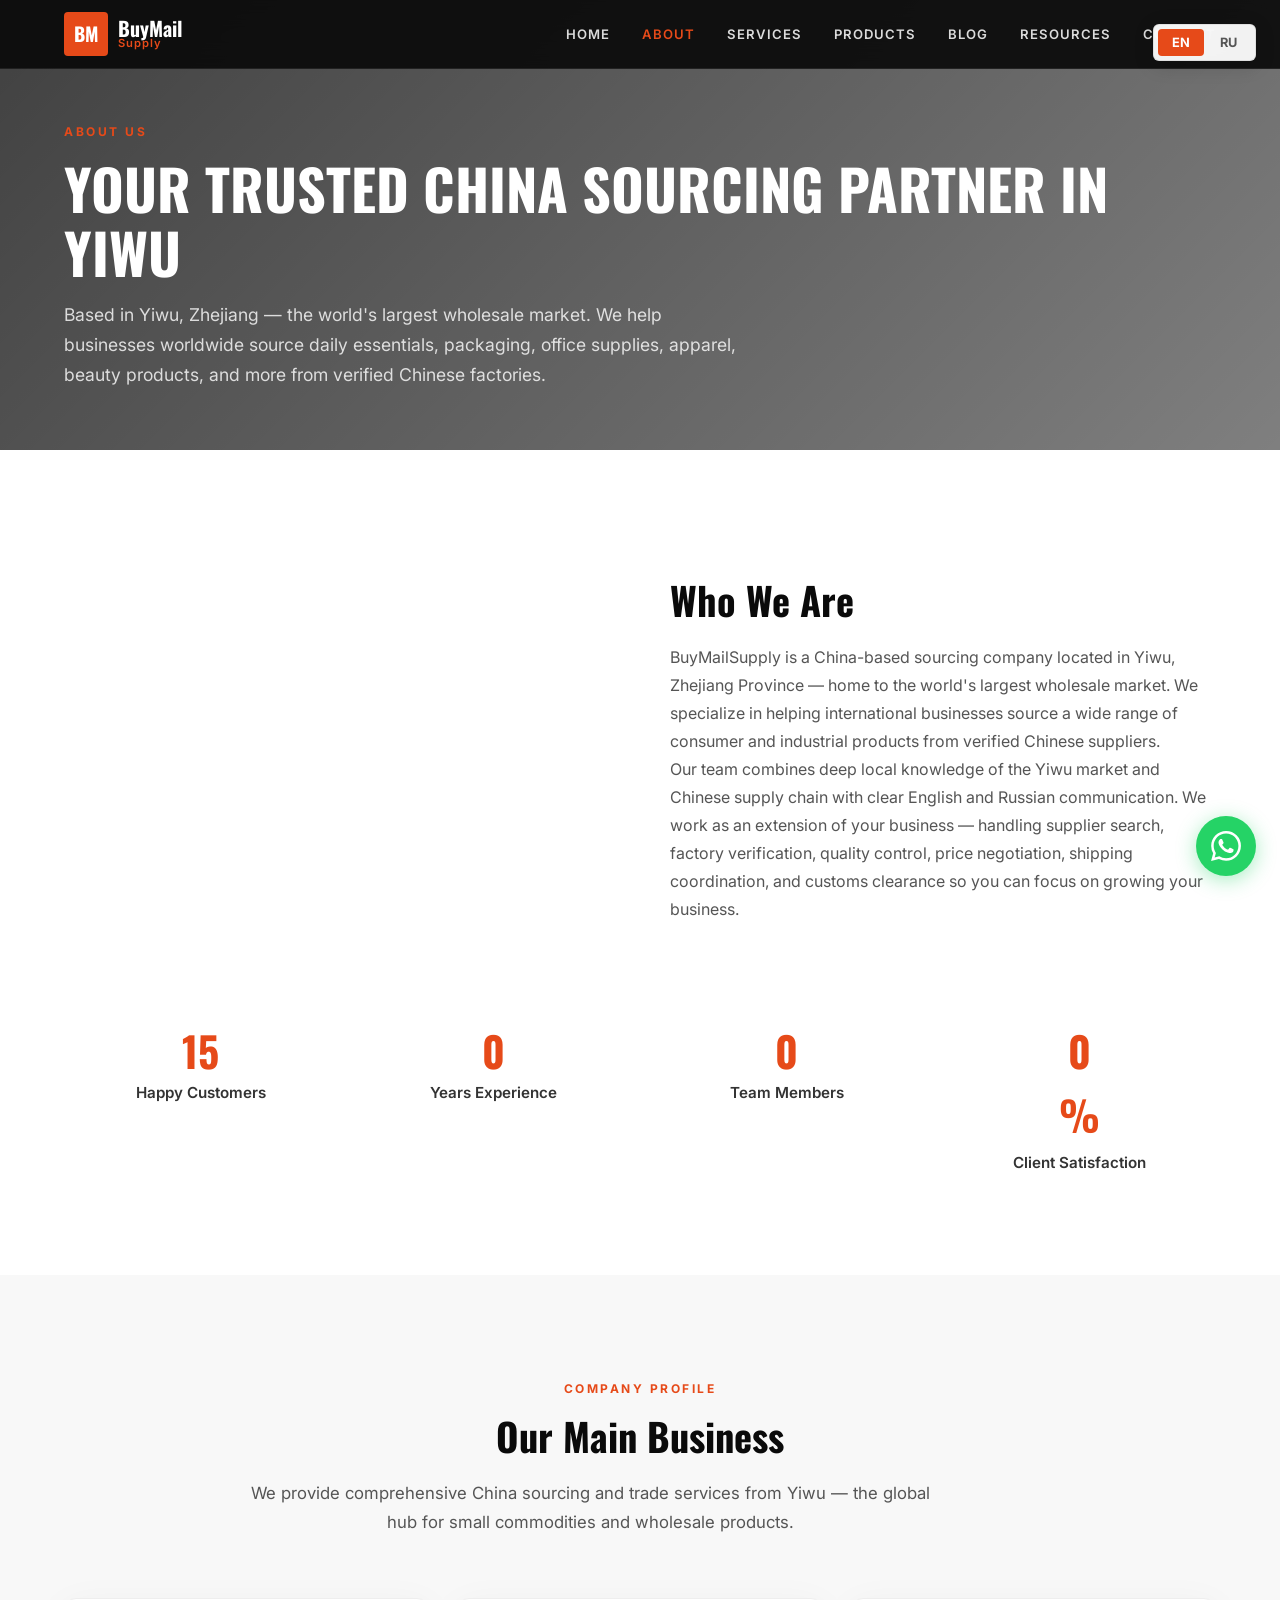
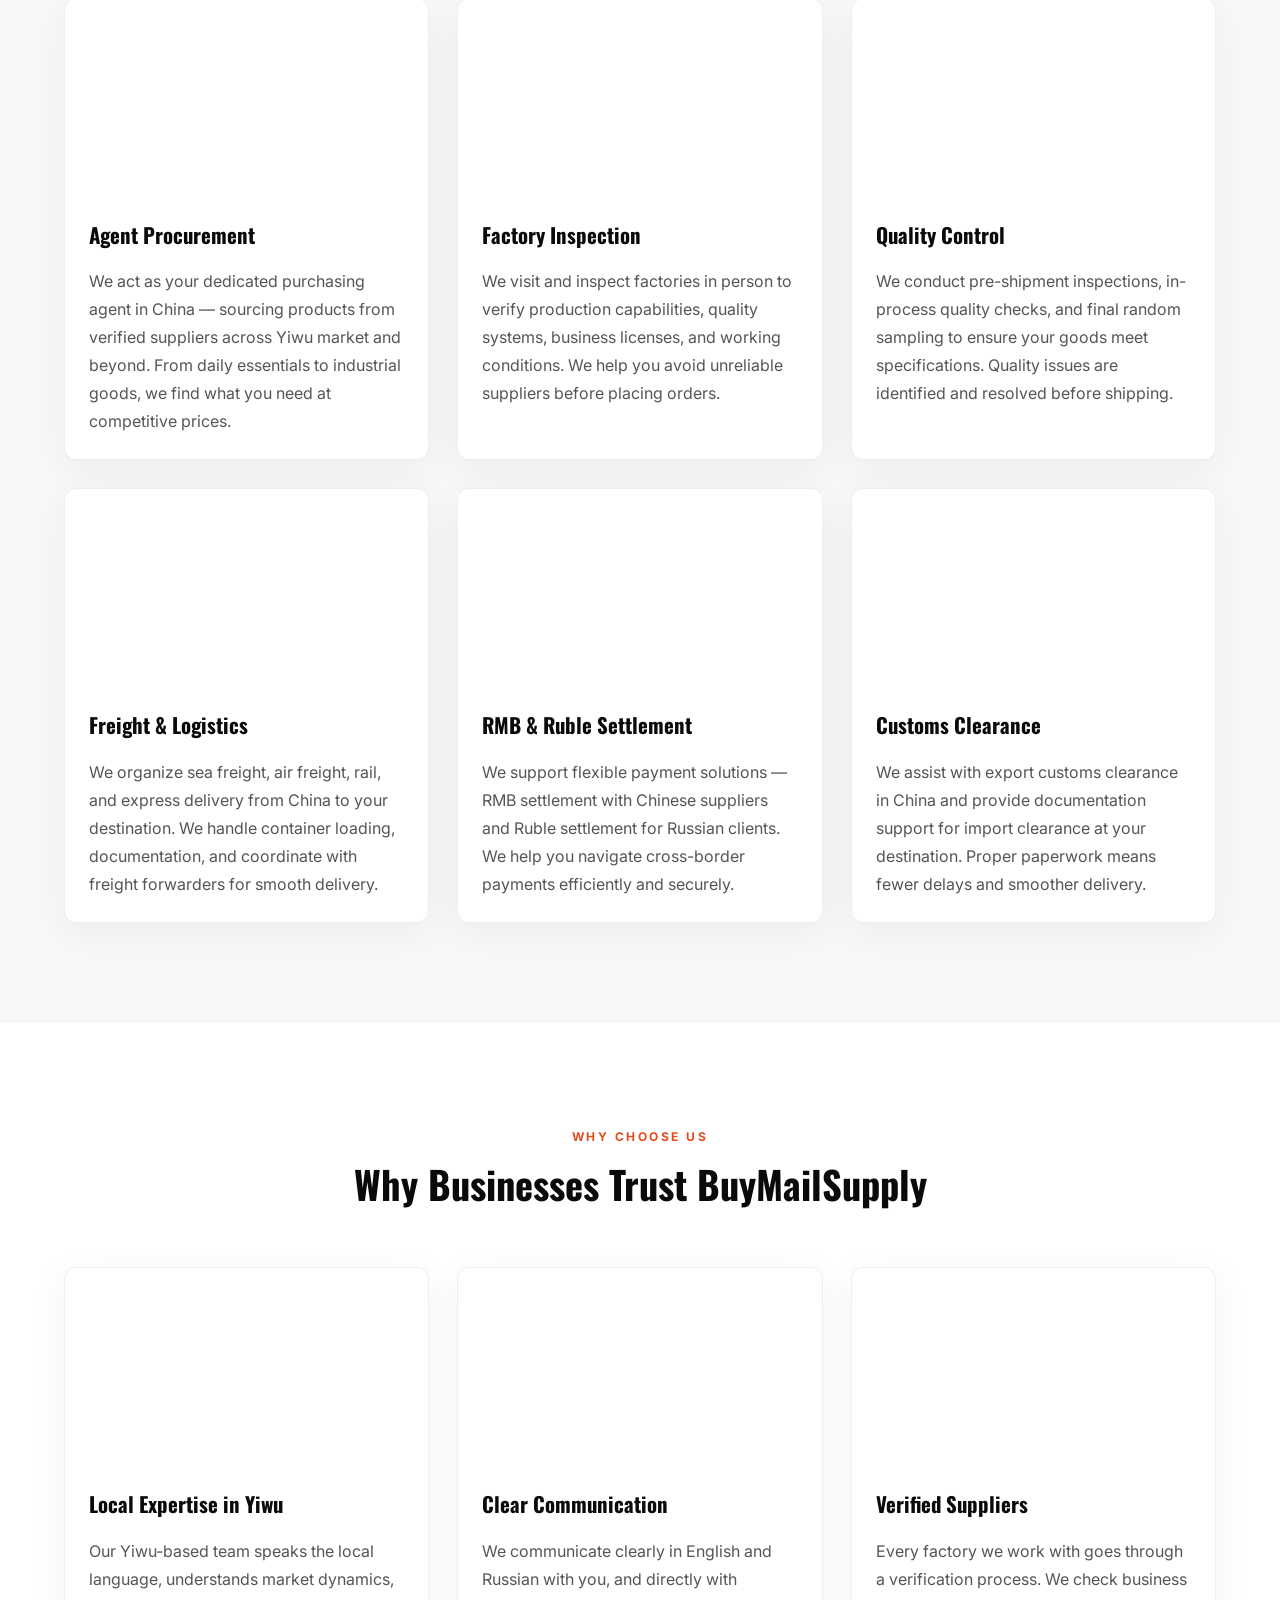
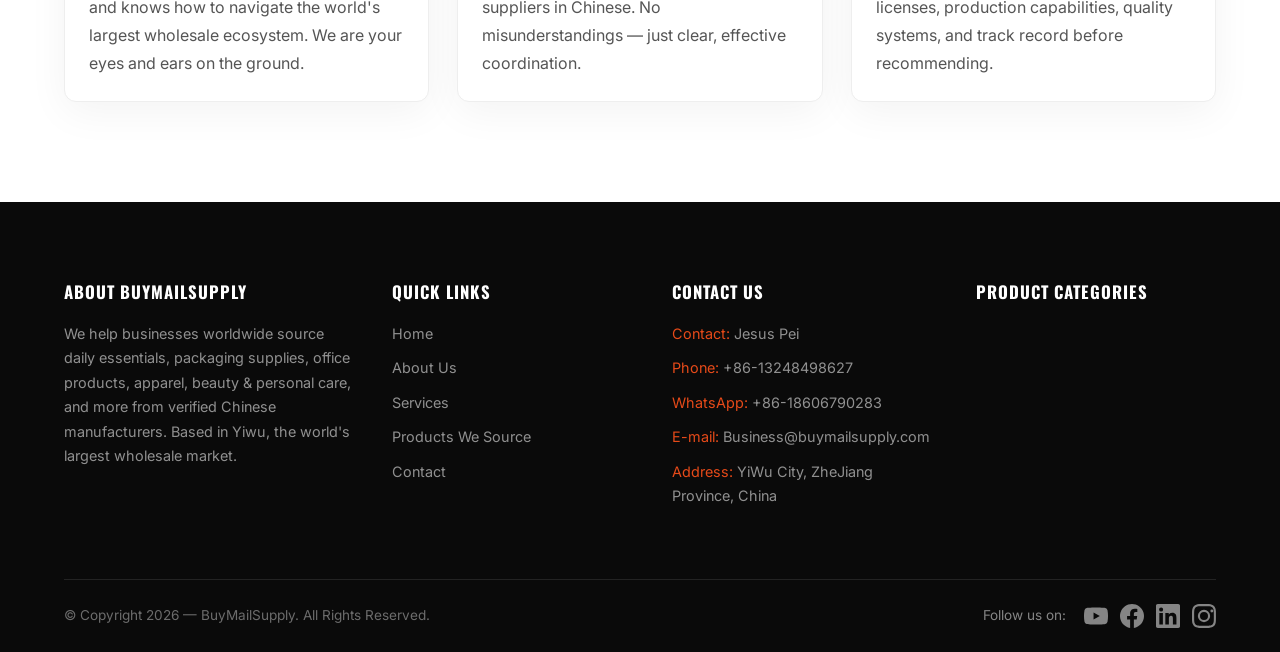
==== commit 612e39bf: "Add blog section with 6 China-Russia trade articles (EN/RU bilingual), blog listing page with catego" ====
--- a/about.html
+++ b/about.html
@@ -3,8 +3,8 @@
 <head>
   <meta charset="UTF-8">
   <meta name="viewport" content="width=device-width, initial-scale=1.0">
-  <title data-en="About BuyMailSupply | China Sourcing Agent" data-ru="О компании BuyMailSupply | Агент по закупкам в Китае">About BuyMailSupply | China Sourcing Agent</title>
-  <meta name="description" data-en="Learn about BuyMailSupply — your trusted China sourcing partner in Guangzhou. 15+ years experience sourcing daily essentials, packaging, apparel, beauty and more." data-ru="Узнайте о BuyMailSupply — вашем надёжном партнёре по закупкам в Китае в Гуанчжоу. Более 15 лет опыта в закупках товаров повседневного спроса, упаковки, одежды, косметики.">
+  <title data-en="About BuyMailSupply | China Sourcing Agent in Yiwu" data-ru="О компании BuyMailSupply | Агент по закупкам в Китае в Иу">About BuyMailSupply | China Sourcing Agent in Yiwu</title>
+  <meta name="description" data-en="Learn about BuyMailSupply — your trusted China sourcing partner in Yiwu, the world's largest wholesale market. Sourcing daily essentials, packaging, apparel, beauty and more." data-ru="Узнайте о BuyMailSupply — вашем надёжном партнёре по закупкам в Китае в Иу, крупнейшем оптовом рынке мира. Закупки товаров повседневного спроса, упаковки, одежды, косметики.">
   <link rel="stylesheet" href="css/style.css">
   <link rel="preconnect" href="https://fonts.googleapis.com">
   <link rel="preconnect" href="https://fonts.gstatic.com" crossorigin>
@@ -17,7 +17,6 @@
     <button class="lang-btn" data-lang="ru">RU</button>
   </div>
 
-  <!-- ===== Navigation ===== -->
   <nav class="navbar scrolled" id="navbar">
     <div class="container nav-inner">
       <a href="index.html" class="logo">
@@ -32,6 +31,7 @@
         <li><a href="about.html" data-en="ABOUT" data-ru="О НАС">ABOUT</a></li>
         <li><a href="services.html" data-en="SERVICES" data-ru="УСЛУГИ">SERVICES</a></li>
         <li><a href="products.html" data-en="PRODUCTS" data-ru="ТОВАРЫ">PRODUCTS</a></li>
+        <li><a href="blog.html" data-en="BLOG" data-ru="БЛОГ">BLOG</a></li>
         <li><a href="resources.html" data-en="RESOURCES" data-ru="РЕСУРСЫ">RESOURCES</a></li>
         <li><a href="contact.html" data-en="CONTACT" data-ru="КОНТАКТЫ">CONTACT</a></li>
       </ul>
@@ -41,14 +41,13 @@
     </div>
   </nav>
 
-  <!-- ===== Page Hero ===== -->
   <header class="page-hero">
     <div class="page-hero-bg" style="background-image:url('https://images.unsplash.com/photo-1497366216548-37526070297c?auto=format&fit=crop&w=1920&q=80')"></div>
     <div class="page-hero-overlay"></div>
     <div class="container page-hero-inner">
       <span class="section-tag" data-en="ABOUT US" data-ru="О НАС">ABOUT US</span>
-      <h1 data-en="Your Trusted China Sourcing Partner" data-ru="Ваш надёжный партнёр по закупкам в Китае">Your Trusted China Sourcing Partner</h1>
-      <p data-en="Based in Guangzhou, China — we help businesses worldwide source daily essentials, packaging, office supplies, apparel, and beauty products from verified Chinese factories." data-ru="Базируясь в Гуанчжоу, Китай — мы помогаем компаниям по всему миру закупать товары повседневного спроса, упаковку, офисные товары, одежду и косметику у проверенных китайских фабрик."></p>
+      <h1 data-en="Your Trusted China Sourcing Partner in Yiwu" data-ru="Ваш надёжный партнёр по закупкам в Китае в Иу">Your Trusted China Sourcing Partner in Yiwu</h1>
+      <p data-en="Based in Yiwu, Zhejiang — the world's largest wholesale market. We help businesses worldwide source daily essentials, packaging, office supplies, apparel, beauty products, and more from verified Chinese factories." data-ru="Базируясь в Иу, Чжэцзян — крупнейшем оптовом рынке мира. Мы помогаем компаниям по всему миру закупать товары повседневного спроса, упаковку, офисные товары, одежду, косметику и многое другое у проверенных китайских фабрик."></p>
     </div>
   </header>
 
@@ -59,8 +58,8 @@
         <div class="about-img" style="background-image:url('https://images.unsplash.com/photo-1600880292203-757bb62b4baf?auto=format&fit=crop&w=800&q=80')"></div>
         <div class="about-content">
           <h2 data-en="Who We Are" data-ru="Кто мы">Who We Are</h2>
-          <p data-en="BuyMailSupply is a China-based sourcing company located in Guangzhou, the heart of China's manufacturing and export hub. We specialize in helping international businesses source a wide range of consumer and industrial products from verified Chinese suppliers." data-ru="BuyMailSupply — это компания по закупкам, расположенная в Гуанчжоу, центре производственного и экспортного хаба Китая. Мы специализируемся на помощи международным компаниям в закупках широкого спектра потребительских и промышленных товаров у проверенных китайских поставщиков."></p>
-          <p data-en="Our team combines deep local knowledge of the Chinese supply chain with clear English and Russian communication. We work as an extension of your business — handling supplier search, factory verification, quality control, price negotiation, and shipping coordination so you can focus on growing your business." data-ru="Наша команда объединяет глубокое местное знание китайской цепочки поставок с чёткой коммуникацией на английском и русском языках. Мы работаем как продолжение вашего бизнеса — занимаясь поиском поставщиков, проверкой фабрик, контролем качества, ценовыми переговорами и координацией доставки."></p>
+          <p data-en="BuyMailSupply is a China-based sourcing company located in Yiwu, Zhejiang Province — home to the world's largest wholesale market. We specialize in helping international businesses source a wide range of consumer and industrial products from verified Chinese suppliers." data-ru="BuyMailSupply — это компания по закупкам, расположенная в Иу, провинция Чжэцзян — дом крупнейшего оптового рынка мира. Мы специализируемся на помощи международным компаниям в закупках широкого спектра потребительских и промышленных товаров у проверенных китайских поставщиков."></p>
+          <p data-en="Our team combines deep local knowledge of the Yiwu market and Chinese supply chain with clear English and Russian communication. We work as an extension of your business — handling supplier search, factory verification, quality control, price negotiation, shipping coordination, and customs clearance so you can focus on growing your business." data-ru="Наша команда объединяет глубокое местное знание рынка Иу и китайской цепочки поставок с чёткой коммуникацией на английском и русском языках. Мы работаем как продолжение вашего бизнеса — занимаясь поиском поставщиков, проверкой фабрик, контролем качества, ценовыми переговорами, координацией доставки и таможенным оформлением."></p>
         </div>
       </div>
 
@@ -85,8 +84,51 @@
     </div>
   </section>
 
+  <!-- ===== Company Profile / Main Business ===== -->
+  <section class="page-section gray">
+    <div class="container">
+      <div class="section-head reveal">
+        <span class="section-tag" data-en="COMPANY PROFILE" data-ru="ПРОФИЛЬ КОМПАНИИ">COMPANY PROFILE</span>
+        <h2 data-en="Our Main Business" data-ru="Наш основной бизнес">Our Main Business</h2>
+        <p data-en="We provide comprehensive China sourcing and trade services from Yiwu — the global hub for small commodities and wholesale products." data-ru="Мы предоставляем комплексные услуги по закупкам и торговле в Китае из Иу — мирового центра мелких товаров и оптовой продукции." style="max-width:700px;color:#555;font-size:1.05rem;margin-top:12px;"></p>
+      </div>
+      <div class="services-grid reveal">
+        <div class="s-card">
+          <div class="s-card-icon" style="background-image:url('https://images.unsplash.com/photo-1556742049-0cfed4f6a45d?auto=format&fit=crop&w=400&q=80')"></div>
+          <h3 data-en="Agent Procurement" data-ru="Агентские закупки">Agent Procurement</h3>
+          <p data-en="We act as your dedicated purchasing agent in China — sourcing products from verified suppliers across Yiwu market and beyond. From daily essentials to industrial goods, we find what you need at competitive prices." data-ru="Мы выступаем вашим dedicated агентом по закупкам в Китае — находим товары у проверенных поставщиков на рынке Иу и за его пределами. От товаров повседневного спроса до промышленных товаров — мы найдём то, что вам нужно, по конкурентоспособным ценам."></p>
+        </div>
+        <div class="s-card">
+          <div class="s-card-icon" style="background-image:url('https://images.unsplash.com/photo-1581091226825-a6a2a5aee158?auto=format&fit=crop&w=400&q=80')"></div>
+          <h3 data-en="Factory Inspection" data-ru="Инспекция фабрик">Factory Inspection</h3>
+          <p data-en="We visit and inspect factories in person to verify production capabilities, quality systems, business licenses, and working conditions. We help you avoid unreliable suppliers before placing orders." data-ru="Мы лично посещаем и проверяем фабрики для оценки производственных мощностей, систем качества, бизнес-лицензий и условий работы. Мы помогаем избежать ненадёжных поставщиков до размещения заказов."></p>
+        </div>
+        <div class="s-card">
+          <div class="s-card-icon" style="background-image:url('https://images.unsplash.com/photo-1581092160562-40aa08e78837?auto=format&fit=crop&w=400&q=80')"></div>
+          <h3 data-en="Quality Control" data-ru="Контроль качества">Quality Control</h3>
+          <p data-en="We conduct pre-shipment inspections, in-process quality checks, and final random sampling to ensure your goods meet specifications. Quality issues are identified and resolved before shipping." data-ru="Мы проводим предотгрузочные инспекции, промежуточные проверки качества и финальную выборочную проверку, чтобы гарантировать соответствие товаров спецификациям. Проблемы с качеством выявляются и решаются до отправки."></p>
+        </div>
+        <div class="s-card">
+          <div class="s-card-icon" style="background-image:url('https://images.unsplash.com/photo-1566576721346-d4a3b4eaeb55?auto=format&fit=crop&w=400&q=80')"></div>
+          <h3 data-en="Freight & Logistics" data-ru="Грузоперевозки и логистика">Freight & Logistics</h3>
+          <p data-en="We organize sea freight, air freight, rail, and express delivery from China to your destination. We handle container loading, documentation, and coordinate with freight forwarders for smooth delivery." data-ru="Мы организуем морские, авиа, железнодорожные и экспресс-перевозки из Китая в вашу страну. Мы занимаемся загрузкой контейнеров, документацией и координацией с экспедиторами для бесперебойной доставки."></p>
+        </div>
+        <div class="s-card">
+          <div class="s-card-icon" style="background-image:url('https://images.unsplash.com/photo-1554224155-6726b3ff858f?auto=format&fit=crop&w=400&q=80')"></div>
+          <h3 data-en="RMB & Ruble Settlement" data-ru="Расчёты в юанях и рублях">RMB & Ruble Settlement</h3>
+          <p data-en="We support flexible payment solutions — RMB settlement with Chinese suppliers and Ruble settlement for Russian clients. We help you navigate cross-border payments efficiently and securely." data-ru="Мы поддерживаем гибкие платёжные решения — расчёты в юанях с китайскими поставщиками и в рублях для российских клиентов. Мы помогаем эффективно и безопасно проводить трансграничные платежи."></p>
+        </div>
+        <div class="s-card">
+          <div class="s-card-icon" style="background-image:url('https://images.unsplash.com/photo-1450101499163-c8848c66ca85?auto=format&fit=crop&w=400&q=80')"></div>
+          <h3 data-en="Customs Clearance" data-ru="Таможенное оформление">Customs Clearance</h3>
+          <p data-en="We assist with export customs clearance in China and provide documentation support for import clearance at your destination. Proper paperwork means fewer delays and smoother delivery." data-ru="Мы помогаем с экспортным таможенным оформлением в Китае и предоставляем документальную поддержку для импортной очистки в вашей стране. Правильные документы означают меньше задержек и более плавную доставку."></p>
+        </div>
+      </div>
+    </div>
+  </section>
+
   <!-- ===== Why Choose Us ===== -->
-  <section class="page-section gray">
+  <section class="page-section">
     <div class="container">
       <div class="section-head reveal">
         <span class="section-tag" data-en="WHY CHOOSE US" data-ru="ПОЧЕМУ МЫ">WHY CHOOSE US</span>
@@ -95,8 +137,8 @@
       <div class="services-grid reveal">
         <div class="s-card">
           <div class="s-card-icon" style="background-image:url('https://images.unsplash.com/photo-1454165804606-c3d57bc86b40?auto=format&fit=crop&w=400&q=80')"></div>
-          <h3 data-en="Local Expertise" data-ru="Местная экспертиза">Local Expertise</h3>
-          <p data-en="Our Guangzhou-based team speaks the local language, understands factory culture, and knows how to navigate the Chinese supply chain. We are your eyes and ears on the ground." data-ru="Наша команда в Гуанчжоу говорит на местном языке, понимает фабричную культуру и знает, как ориентироваться в китайской цепочке поставок. Мы — ваши глаза и уши на месте."></p>
+          <h3 data-en="Local Expertise in Yiwu" data-ru="Местная экспертиза в Иу">Local Expertise in Yiwu</h3>
+          <p data-en="Our Yiwu-based team speaks the local language, understands market dynamics, and knows how to navigate the world's largest wholesale ecosystem. We are your eyes and ears on the ground." data-ru="Наша команда в Иу говорит на местном языке, понимает рыночную динамику и знает, как ориентироваться в крупнейшей оптовой экосистеме мира. Мы — ваши глаза и уши на месте."></p>
         </div>
         <div class="s-card">
           <div class="s-card-icon" style="background-image:url('https://images.unsplash.com/photo-1552664730-d307ca884978?auto=format&fit=crop&w=400&q=80')"></div>
@@ -104,7 +146,7 @@
           <p data-en="We communicate clearly in English and Russian with you, and directly with suppliers in Chinese. No misunderstandings — just clear, effective coordination." data-ru="Мы чётко общаемся на английском и русском с вами, и напрямую с поставщиками на китайском. Никаких недоразумений — только ясная и эффективная координация."></p>
         </div>
         <div class="s-card">
-          <div class="s-card-icon" style="background-image:url('https://images.unsplash.com/photo-1581091226825-a6a2a5aee158?auto=format&fit=crop&w=400&q=80')"></div>
+          <div class="s-card-icon" style="background-image:url('https://images.unsplash.com/photo-1560472354-b33ff0c44a43?auto=format&fit=crop&w=400&q=80')"></div>
           <h3 data-en="Verified Suppliers" data-ru="Проверенные поставщики">Verified Suppliers</h3>
           <p data-en="Every factory we work with goes through a verification process. We check business licenses, production capabilities, quality systems, and track record before recommending." data-ru="Каждая фабрика, с которой мы работаем, проходит проверку. Мы проверяем бизнес-лицензии, производственные мощности, системы качества и историю перед тем, как рекомендовать."></p>
         </div>
@@ -118,7 +160,7 @@
       <div class="footer-grid">
         <div class="footer-col">
           <h4 data-en="About BuyMailSupply" data-ru="О BuyMailSupply">About BuyMailSupply</h4>
-          <p data-en="We help businesses worldwide source daily essentials, packaging supplies, office products, apparel, beauty & personal care, and more from verified Chinese manufacturers." data-ru="Мы помогаем компаниям по всему миру закупать товары повседневного спроса, упаковку, офисные товары, одежду, косметику и многое другое у проверенных китайских производителей."></p>
+          <p data-en="We help businesses worldwide source daily essentials, packaging supplies, office products, apparel, beauty & personal care, and more from verified Chinese manufacturers. Based in Yiwu, the world's largest wholesale market." data-ru="Мы помогаем компаниям по всему миру закупать товары повседневного спроса, упаковку, офисные товары, одежду, косметику и многое другое у проверенных китайских производителей. Базируемся в Иу, крупнейшем оптовом рынке мира."></p>
         </div>
         <div class="footer-col">
           <h4 data-en="Quick Links" data-ru="Быстрые ссылки">Quick Links</h4>
@@ -130,11 +172,11 @@
         </div>
         <div class="footer-col">
           <h4 data-en="Contact Us" data-ru="Контакты">Contact Us</h4>
-          <p><span>Phone:</span> +86 137 1112 0709</p>
-          <p><span>WhatsApp:</span> +44 7946 198671</p>
-          <p><span>WhatsApp:</span> +86 137 1112 0709</p>
-          <p><span>E-mail:</span> hello@buymailsupply.com</p>
-          <p><span data-en="Address:" data-ru="Адрес:">Address:</span> Building A1 Chunhui East 1st Street, Huangpu District, Guangzhou</p>
+          <p><span data-en="Contact:" data-ru="Контакт:">Contact:</span> Jesus Pei</p>
+          <p><span data-en="Phone:" data-ru="Тел:">Phone:</span> +86-13248498627</p>
+          <p><span>WhatsApp:</span> +86-18606790283</p>
+          <p><span>E-mail:</span> Business@buymailsupply.com</p>
+          <p><span data-en="Address:" data-ru="Адрес:">Address:</span> YiWu City, ZheJiang Province, China</p>
         </div>
         <div class="footer-col">
           <h4 data-en="Product Categories" data-ru="Категории товаров">Product Categories</h4>
@@ -145,9 +187,6 @@
             <div style="background-image:url('https://images.unsplash.com/photo-1445205170230-053b83016050?auto=format&fit=crop&w=200&q=60')"></div>
             <div style="background-image:url('https://images.unsplash.com/photo-1483985988355-763728e1935b?auto=format&fit=crop&w=200&q=60')"></div>
             <div style="background-image:url('https://images.unsplash.com/photo-1522335789203-aabd1fc54bc9?auto=format&fit=crop&w=200&q=60')"></div>
-            <div style="background-image:url('https://images.unsplash.com/photo-1556228578-0d85b1a4d571?auto=format&fit=crop&w=200&q=60')"></div>
-            <div style="background-image:url('https://images.unsplash.com/photo-1580651315530-69c8e0026377?auto=format&fit=crop&w=200&q=60')"></div>
-            <div style="background-image:url('https://images.unsplash.com/photo-1542291026-7eec264c27ff?auto=format&fit=crop&w=200&q=60')"></div>
           </div>
         </div>
       </div>
@@ -164,7 +203,7 @@
     </div>
   </footer>
 
-  <a href="https://wa.me/8613711120709" target="_blank" rel="noopener" class="float-wa" aria-label="Chat on WhatsApp">
+  <a href="https://wa.me/8618606790283" target="_blank" rel="noopener" class="float-wa" aria-label="Chat on WhatsApp">
     <svg viewBox="0 0 24 24" fill="currentColor"><path d="M.057 24l1.687-6.163a11.867 11.867 0 0 1-1.587-5.946C.16 5.335 5.495 0 12.05 0a11.817 11.817 0 0 1 8.413 3.488 11.824 11.824 0 0 1 3.48 8.414c-.003 6.557-5.338 11.892-11.893 11.892a11.9 11.9 0 0 1-5.688-1.448L.057 24zm6.597-3.807c1.676.995 3.276 1.591 5.392 1.592 5.448 0 9.886-4.434 9.889-9.885.002-5.462-4.415-9.89-9.881-9.892-5.452 0-9.887 4.434-9.889 9.884-.001 2.225.651 3.891 1.746 5.634l-.999 3.648 3.742-.981zm11.387-5.464c-.074-.124-.272-.198-.57-.347-.297-.149-1.758-.868-2.031-.967-.272-.099-.47-.149-.669.149-.198.297-.768.967-.941 1.165-.173.198-.347.223-.644.074-.297-.149-1.255-.462-2.39-1.475-.883-.788-1.48-1.761-1.653-2.059-.173-.297-.018-.458.13-.606.134-.133.297-.347.446-.521.151-.172.2-.296.3-.495.099-.198.05-.372-.025-.521-.075-.148-.669-1.611-.916-2.206-.242-.579-.487-.501-.669-.51l-.57-.01c-.198 0-.52.074-.792.372s-1.04 1.016-1.04 2.479 1.065 2.876 1.213 3.074c.149.198 2.095 3.2 5.076 4.487.709.306 1.263.489 1.694.626.712.226 1.36.194 1.872.118.571-.085 1.758-.719 2.006-1.413.248-.695.248-1.29.173-1.414z"/></svg>
   </a>
 
@@ -174,4 +213,4 @@
 
   <script src="js/main.js"></script>
 </body>
-</html>
+</html>
--- a/css/style.css
+++ b/css/style.css
@@ -382,6 +382,49 @@
 .article-body p { font-size:.9rem; color:#666; line-height:1.6; margin-bottom:14px; }
 .article-body .w-link { font-size:.85rem; }
 
+/* ===== Blog Styles ===== */
+.blog-categories { display:flex; gap:12px; flex-wrap:wrap; justify-content:center; margin-bottom:40px; }
+.blog-cat {
+  padding:10px 22px; border-radius:30px; border:1.5px solid #ddd; background:#fff;
+  font-size:.88rem; font-weight:600; color:#555; cursor:pointer; transition:all .25s;
+  font-family:inherit;
+}
+.blog-cat:hover { border-color:#e64a19; color:#e64a19; }
+.blog-cat.active { background:#e64a19; color:#fff; border-color:#e64a19; }
+
+.blog-grid {
+  display:grid; grid-template-columns:repeat(2,1fr); gap:32px;
+}
+.blog-card {
+  background:#fff; border-radius:12px; overflow:hidden; border:1px solid #eee;
+  box-shadow:0 6px 24px rgba(0,0,0,.04); transition:all .35s;
+}
+.blog-card:hover { transform:translateY(-4px); box-shadow:0 16px 40px rgba(0,0,0,.08); }
+.blog-card-img {
+  display:block; height:220px; background-size:cover; background-position:center;
+}
+.blog-card-body { padding:28px; }
+.blog-card-cat {
+  display:inline-block; font-size:.72rem; font-weight:700; letter-spacing:1.5px;
+  color:#e64a19; text-transform:uppercase; margin-bottom:10px;
+}
+.blog-card-body h3 { font-size:1.2rem; margin-bottom:10px; line-height:1.4; }
+.blog-card-body h3 a { color:#0a0a0a; transition:color .2s; }
+.blog-card-body h3 a:hover { color:#e64a19; }
+.blog-card-body p { font-size:.92rem; color:#555; line-height:1.65; margin-bottom:16px; }
+.blog-card-meta { display:flex; gap:16px; font-size:.82rem; color:#999; }
+.blog-read { padding-left:16px; border-left:1px solid #ddd; }
+
+/* Blog Post Single */
+.post-content { max-width:800px; margin:0 auto; }
+.post-content .lead { font-size:1.15rem; color:#333; line-height:1.8; margin-bottom:32px; padding-left:20px; border-left:3px solid #e64a19; }
+.post-content h2 { font-size:1.7rem; margin:40px 0 16px; color:#0a0a0a; }
+.post-content h3 { font-size:1.25rem; margin:28px 0 12px; color:#1a1a1a; }
+.post-content p { color:#333; line-height:1.85; margin-bottom:18px; font-size:1rem; }
+.post-content ul, .post-content ol { margin:10px 0 24px 24px; }
+.post-content li { color:#333; line-height:1.85; margin-bottom:8px; font-size:.97rem; }
+.post-content strong { color:#0a0a0a; }
+
 /* ===== Reveal animations ===== */
 .reveal { opacity:0; transform:translateY(30px); transition:opacity .7s ease, transform .7s ease; }
 .reveal.visible { opacity:1; transform:translateY(0); }
@@ -395,6 +438,7 @@
   .footer-grid { grid-template-columns:repeat(2,1fr); }
   .about-grid { grid-template-columns:1fr; gap:40px; }
   .process-grid { grid-template-columns:repeat(3,1fr); }
+  .blog-grid { grid-template-columns:1fr; }
   .p-step-arrow { display:none; }
 }
 
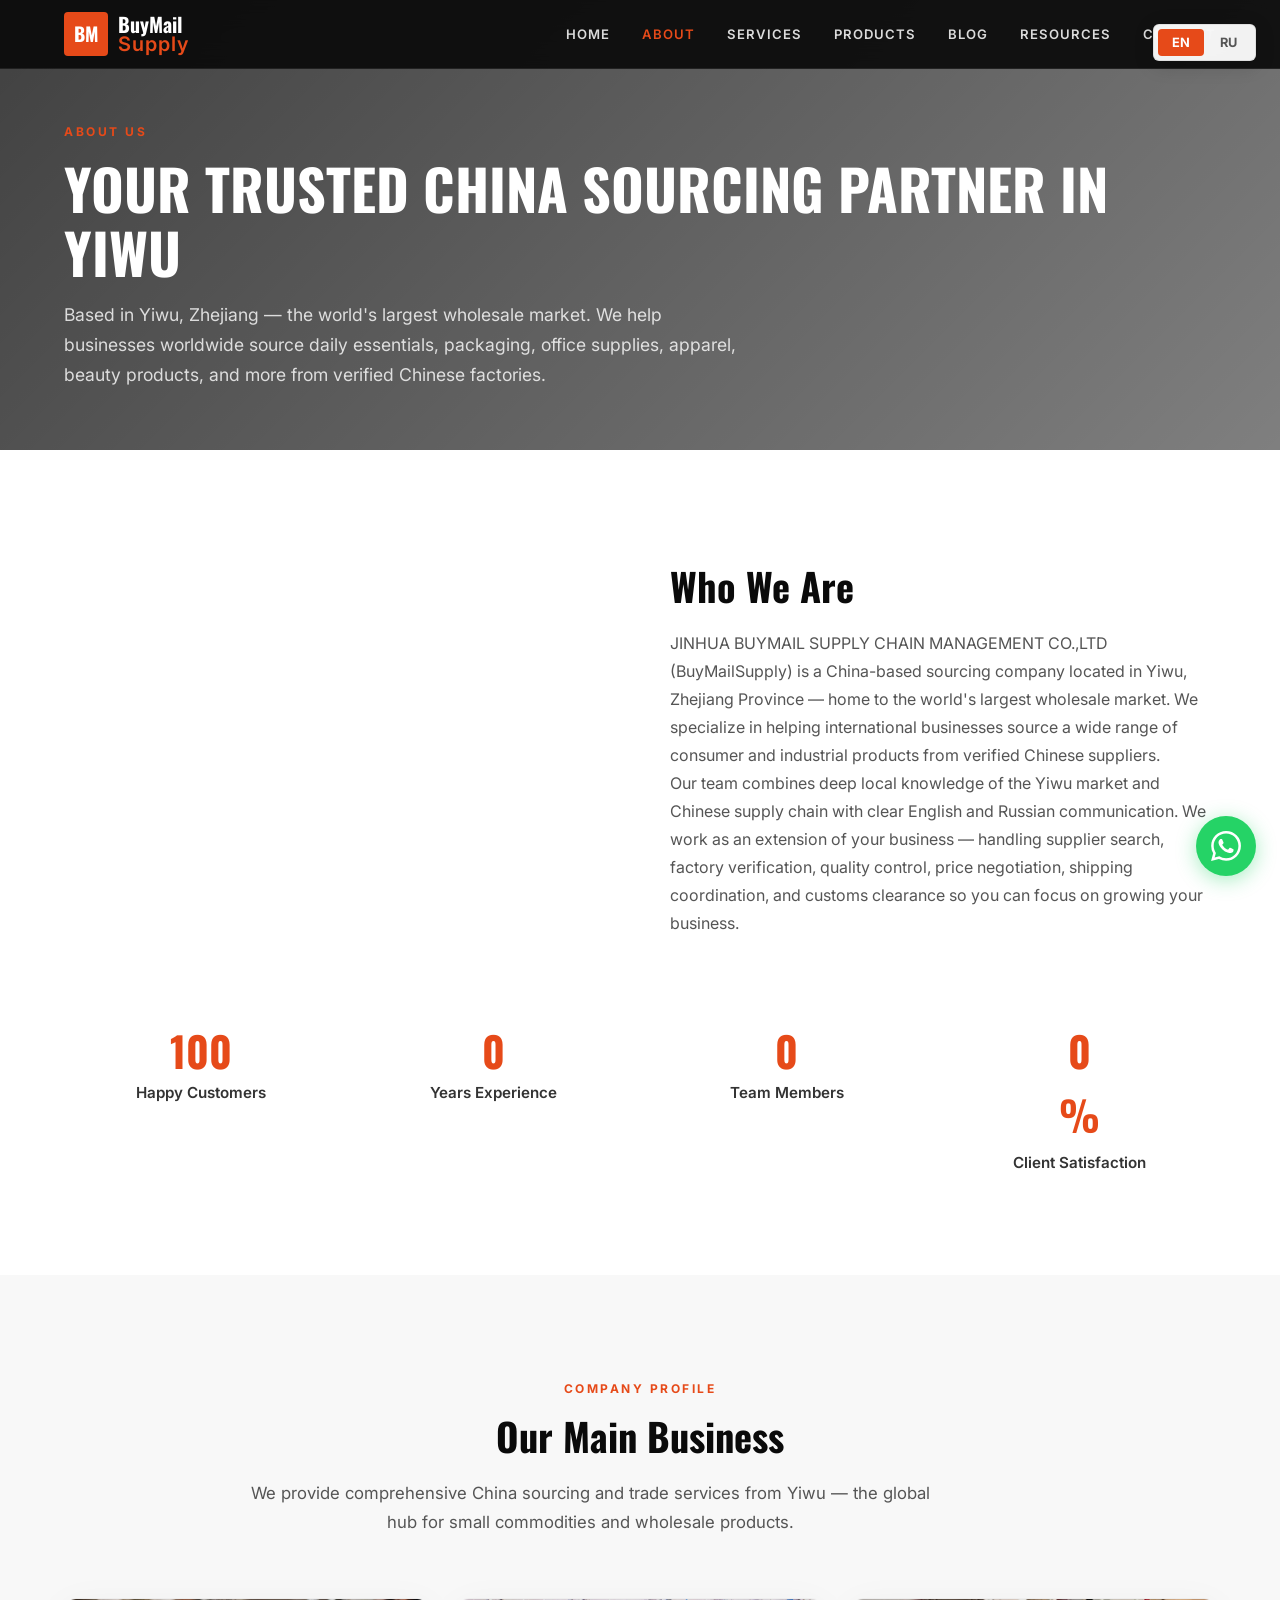
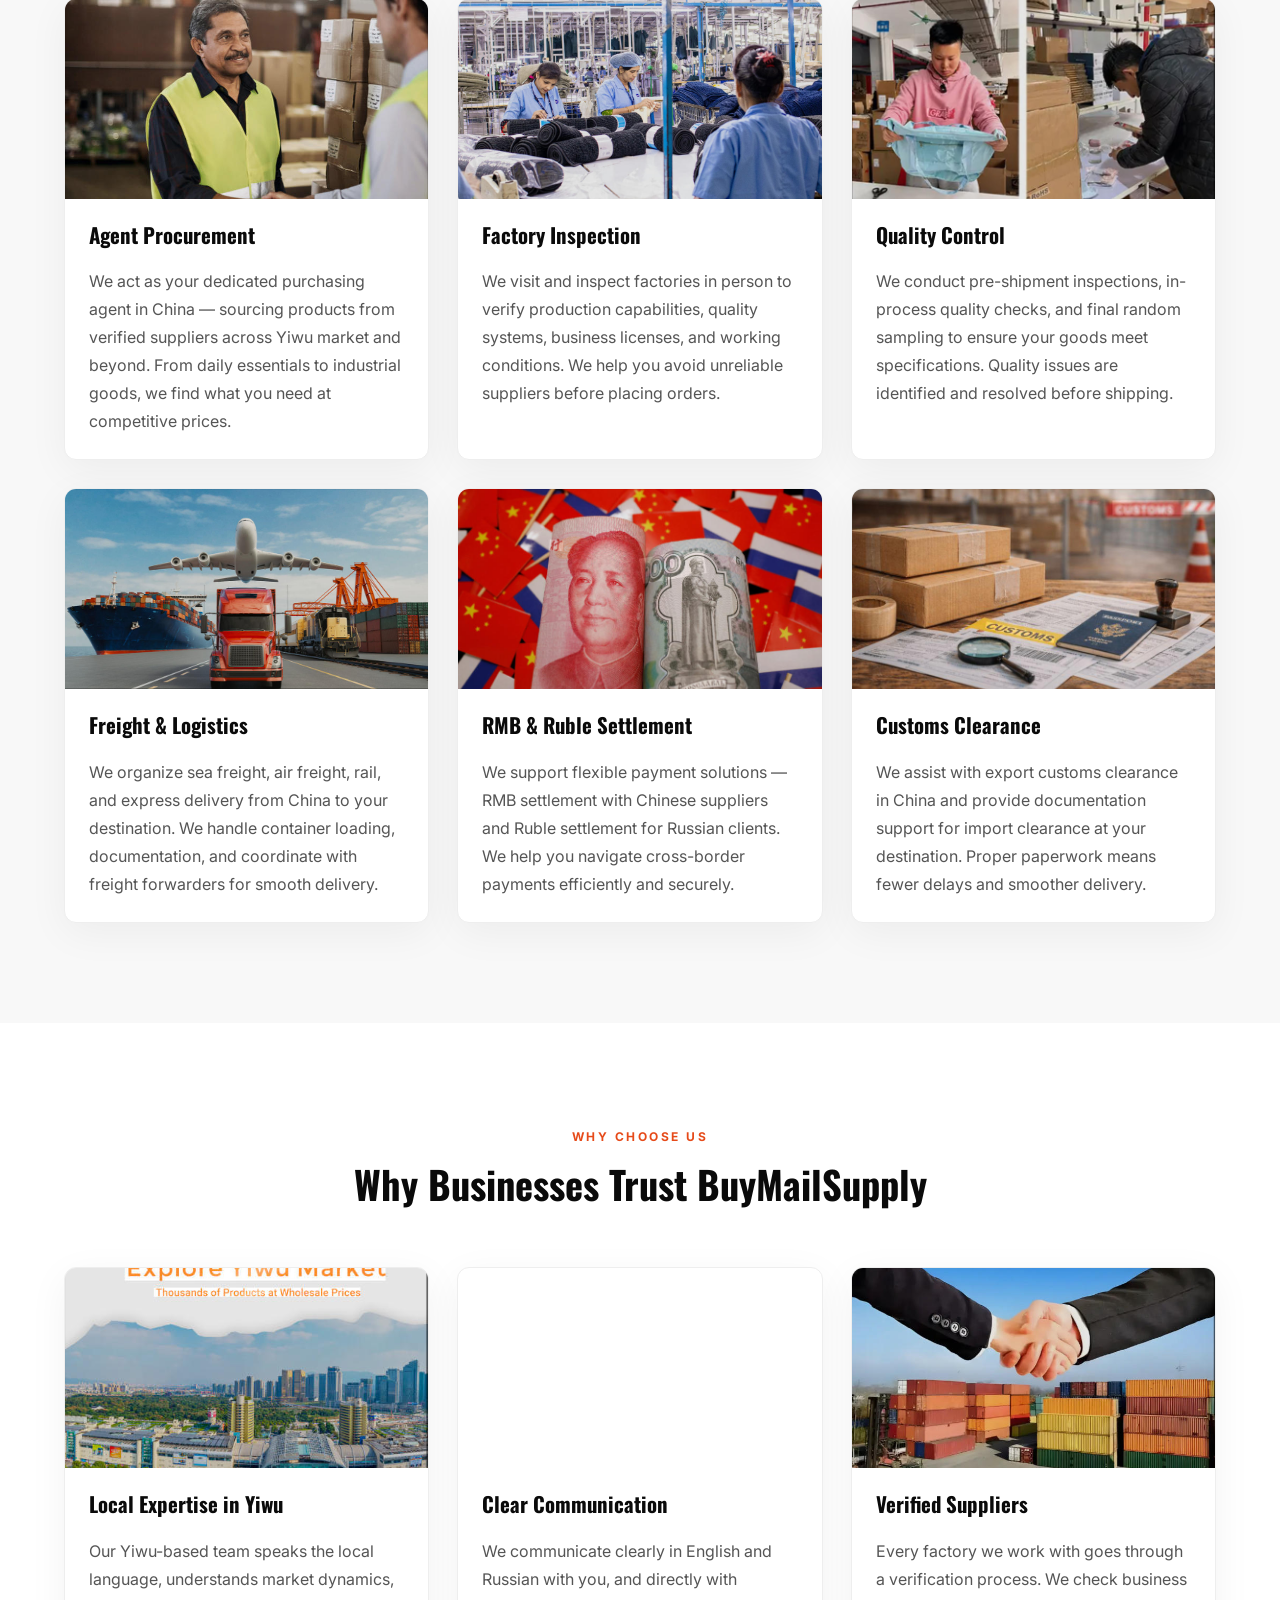
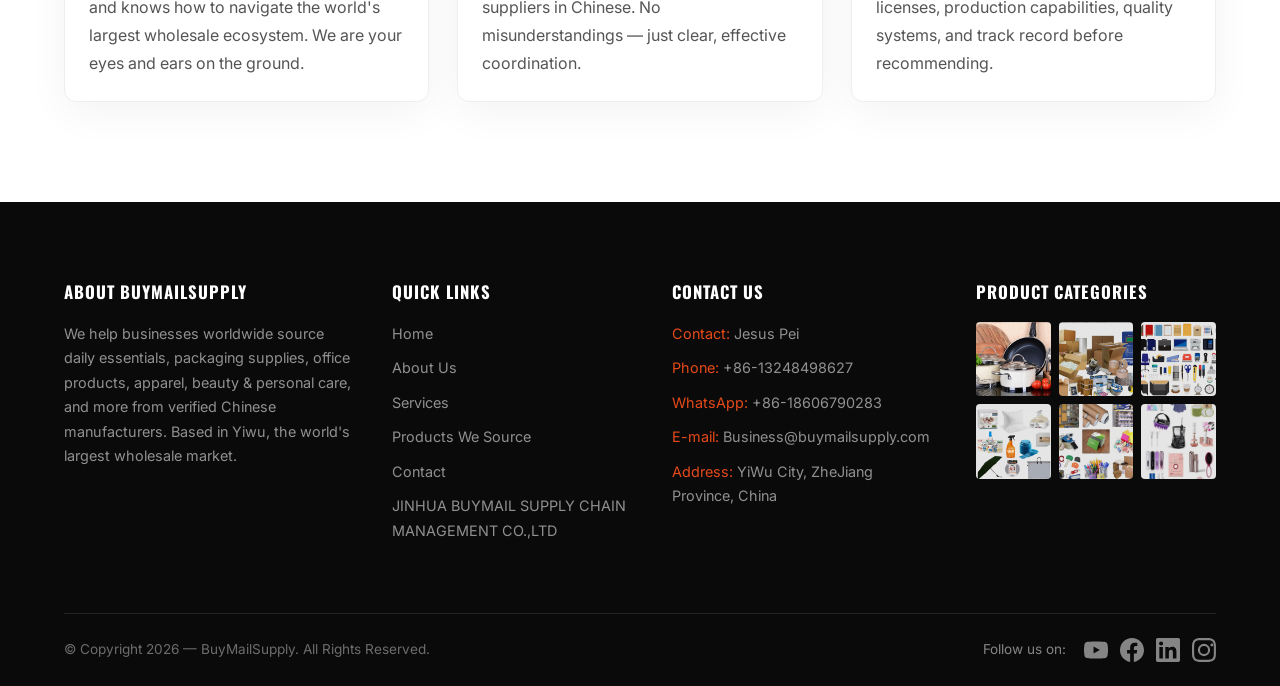
==== commit 4f940c06: "feat: update site images and data per client feedback - Replace all product category images with cli" ====
--- a/about.html
+++ b/about.html
@@ -58,14 +58,14 @@
         <div class="about-img" style="background-image:url('https://images.unsplash.com/photo-1600880292203-757bb62b4baf?auto=format&fit=crop&w=800&q=80')"></div>
         <div class="about-content">
           <h2 data-en="Who We Are" data-ru="Кто мы">Who We Are</h2>
-          <p data-en="BuyMailSupply is a China-based sourcing company located in Yiwu, Zhejiang Province — home to the world's largest wholesale market. We specialize in helping international businesses source a wide range of consumer and industrial products from verified Chinese suppliers." data-ru="BuyMailSupply — это компания по закупкам, расположенная в Иу, провинция Чжэцзян — дом крупнейшего оптового рынка мира. Мы специализируемся на помощи международным компаниям в закупках широкого спектра потребительских и промышленных товаров у проверенных китайских поставщиков."></p>
+          <p data-en="JINHUA BUYMAIL SUPPLY CHAIN MANAGEMENT CO.,LTD (BuyMailSupply) is a China-based sourcing company located in Yiwu, Zhejiang Province — home to the world's largest wholesale market. We specialize in helping international businesses source a wide range of consumer and industrial products from verified Chinese suppliers." data-ru="JINHUA BUYMAIL SUPPLY CHAIN MANAGEMENT CO.,LTD (BuyMailSupply) — это компания по закупкам, расположенная в Иу, провинция Чжэцзян — дом крупнейшего оптового рынка мира. Мы специализируемся на помощи международным компаниям в закупках широкого спектра потребительских и промышленных товаров у проверенных китайских поставщиков."></p>
           <p data-en="Our team combines deep local knowledge of the Yiwu market and Chinese supply chain with clear English and Russian communication. We work as an extension of your business — handling supplier search, factory verification, quality control, price negotiation, shipping coordination, and customs clearance so you can focus on growing your business." data-ru="Наша команда объединяет глубокое местное знание рынка Иу и китайской цепочки поставок с чёткой коммуникацией на английском и русском языках. Мы работаем как продолжение вашего бизнеса — занимаясь поиском поставщиков, проверкой фабрик, контролем качества, ценовыми переговорами, координацией доставки и таможенным оформлением."></p>
         </div>
       </div>
 
       <div class="about-stats reveal" style="margin-top:80px;">
         <div class="stat" data-counter>
-          <strong data-target="17">0</strong>
+          <strong data-target="117">0</strong>
           <span data-en="Happy Customers" data-ru="Довольных клиентов">Happy Customers</span>
         </div>
         <div class="stat" data-counter>
@@ -94,32 +94,32 @@
       </div>
       <div class="services-grid reveal">
         <div class="s-card">
-          <div class="s-card-icon" style="background-image:url('https://images.unsplash.com/photo-1556742049-0cfed4f6a45d?auto=format&fit=crop&w=400&q=80')"></div>
+          <div class="s-card-icon" style="background-image:url('images/Agent Procurement.jpg')"></div>
           <h3 data-en="Agent Procurement" data-ru="Агентские закупки">Agent Procurement</h3>
           <p data-en="We act as your dedicated purchasing agent in China — sourcing products from verified suppliers across Yiwu market and beyond. From daily essentials to industrial goods, we find what you need at competitive prices." data-ru="Мы выступаем вашим dedicated агентом по закупкам в Китае — находим товары у проверенных поставщиков на рынке Иу и за его пределами. От товаров повседневного спроса до промышленных товаров — мы найдём то, что вам нужно, по конкурентоспособным ценам."></p>
         </div>
         <div class="s-card">
-          <div class="s-card-icon" style="background-image:url('https://images.unsplash.com/photo-1581091226825-a6a2a5aee158?auto=format&fit=crop&w=400&q=80')"></div>
+          <div class="s-card-icon" style="background-image:url('images/Factory Inspection.jpg')"></div>
           <h3 data-en="Factory Inspection" data-ru="Инспекция фабрик">Factory Inspection</h3>
           <p data-en="We visit and inspect factories in person to verify production capabilities, quality systems, business licenses, and working conditions. We help you avoid unreliable suppliers before placing orders." data-ru="Мы лично посещаем и проверяем фабрики для оценки производственных мощностей, систем качества, бизнес-лицензий и условий работы. Мы помогаем избежать ненадёжных поставщиков до размещения заказов."></p>
         </div>
         <div class="s-card">
-          <div class="s-card-icon" style="background-image:url('https://images.unsplash.com/photo-1581092160562-40aa08e78837?auto=format&fit=crop&w=400&q=80')"></div>
+          <div class="s-card-icon" style="background-image:url('images/Quality Control.jpg')"></div>
           <h3 data-en="Quality Control" data-ru="Контроль качества">Quality Control</h3>
           <p data-en="We conduct pre-shipment inspections, in-process quality checks, and final random sampling to ensure your goods meet specifications. Quality issues are identified and resolved before shipping." data-ru="Мы проводим предотгрузочные инспекции, промежуточные проверки качества и финальную выборочную проверку, чтобы гарантировать соответствие товаров спецификациям. Проблемы с качеством выявляются и решаются до отправки."></p>
         </div>
         <div class="s-card">
-          <div class="s-card-icon" style="background-image:url('https://images.unsplash.com/photo-1566576721346-d4a3b4eaeb55?auto=format&fit=crop&w=400&q=80')"></div>
+          <div class="s-card-icon" style="background-image:url('images/Freight & Logistics.jpg')"></div>
           <h3 data-en="Freight & Logistics" data-ru="Грузоперевозки и логистика">Freight & Logistics</h3>
           <p data-en="We organize sea freight, air freight, rail, and express delivery from China to your destination. We handle container loading, documentation, and coordinate with freight forwarders for smooth delivery." data-ru="Мы организуем морские, авиа, железнодорожные и экспресс-перевозки из Китая в вашу страну. Мы занимаемся загрузкой контейнеров, документацией и координацией с экспедиторами для бесперебойной доставки."></p>
         </div>
         <div class="s-card">
-          <div class="s-card-icon" style="background-image:url('https://images.unsplash.com/photo-1554224155-6726b3ff858f?auto=format&fit=crop&w=400&q=80')"></div>
+          <div class="s-card-icon" style="background-image:url('images/RMB & Ruble Settlement.jpg')"></div>
           <h3 data-en="RMB & Ruble Settlement" data-ru="Расчёты в юанях и рублях">RMB & Ruble Settlement</h3>
           <p data-en="We support flexible payment solutions — RMB settlement with Chinese suppliers and Ruble settlement for Russian clients. We help you navigate cross-border payments efficiently and securely." data-ru="Мы поддерживаем гибкие платёжные решения — расчёты в юанях с китайскими поставщиками и в рублях для российских клиентов. Мы помогаем эффективно и безопасно проводить трансграничные платежи."></p>
         </div>
         <div class="s-card">
-          <div class="s-card-icon" style="background-image:url('https://images.unsplash.com/photo-1450101499163-c8848c66ca85?auto=format&fit=crop&w=400&q=80')"></div>
+          <div class="s-card-icon" style="background-image:url('images/Customs Clearance.jpg')"></div>
           <h3 data-en="Customs Clearance" data-ru="Таможенное оформление">Customs Clearance</h3>
           <p data-en="We assist with export customs clearance in China and provide documentation support for import clearance at your destination. Proper paperwork means fewer delays and smoother delivery." data-ru="Мы помогаем с экспортным таможенным оформлением в Китае и предоставляем документальную поддержку для импортной очистки в вашей стране. Правильные документы означают меньше задержек и более плавную доставку."></p>
         </div>
@@ -136,7 +136,7 @@
       </div>
       <div class="services-grid reveal">
         <div class="s-card">
-          <div class="s-card-icon" style="background-image:url('https://images.unsplash.com/photo-1454165804606-c3d57bc86b40?auto=format&fit=crop&w=400&q=80')"></div>
+          <div class="s-card-icon" style="background-image:url('images/Local Expertise in Yiwu.jpg')"></div>
           <h3 data-en="Local Expertise in Yiwu" data-ru="Местная экспертиза в Иу">Local Expertise in Yiwu</h3>
           <p data-en="Our Yiwu-based team speaks the local language, understands market dynamics, and knows how to navigate the world's largest wholesale ecosystem. We are your eyes and ears on the ground." data-ru="Наша команда в Иу говорит на местном языке, понимает рыночную динамику и знает, как ориентироваться в крупнейшей оптовой экосистеме мира. Мы — ваши глаза и уши на месте."></p>
         </div>
@@ -146,7 +146,7 @@
           <p data-en="We communicate clearly in English and Russian with you, and directly with suppliers in Chinese. No misunderstandings — just clear, effective coordination." data-ru="Мы чётко общаемся на английском и русском с вами, и напрямую с поставщиками на китайском. Никаких недоразумений — только ясная и эффективная координация."></p>
         </div>
         <div class="s-card">
-          <div class="s-card-icon" style="background-image:url('https://images.unsplash.com/photo-1560472354-b33ff0c44a43?auto=format&fit=crop&w=400&q=80')"></div>
+          <div class="s-card-icon" style="background-image:url('images/Verified Suppliers.jpg')"></div>
           <h3 data-en="Verified Suppliers" data-ru="Проверенные поставщики">Verified Suppliers</h3>
           <p data-en="Every factory we work with goes through a verification process. We check business licenses, production capabilities, quality systems, and track record before recommending." data-ru="Каждая фабрика, с которой мы работаем, проходит проверку. Мы проверяем бизнес-лицензии, производственные мощности, системы качества и историю перед тем, как рекомендовать."></p>
         </div>
@@ -169,7 +169,8 @@
           <p><a href="services.html" data-en="Services" data-ru="Услуги">Services</a></p>
           <p><a href="products.html" data-en="Products We Source" data-ru="Товары">Products We Source</a></p>
           <p><a href="contact.html" data-en="Contact" data-ru="Контакты">Contact</a></p>
-        </div>
+        <p class="footer-legal" data-en="JINHUA BUYMAIL SUPPLY CHAIN MANAGEMENT CO.,LTD" data-ru="JINHUA BUYMAIL SUPPLY CHAIN MANAGEMENT CO.,LTD">JINHUA BUYMAIL SUPPLY CHAIN MANAGEMENT CO.,LTD</p>
+          </div>
         <div class="footer-col">
           <h4 data-en="Contact Us" data-ru="Контакты">Contact Us</h4>
           <p><span data-en="Contact:" data-ru="Контакт:">Contact:</span> Jesus Pei</p>
@@ -181,12 +182,12 @@
         <div class="footer-col">
           <h4 data-en="Product Categories" data-ru="Категории товаров">Product Categories</h4>
           <div class="product-grid">
-            <div style="background-image:url('https://images.unsplash.com/photo-1558618666-fcd25c85f82e?auto=format&fit=crop&w=200&q=60')"></div>
-            <div style="background-image:url('https://images.unsplash.com/photo-1589939705384-5185137a7f0f?auto=format&fit=crop&w=200&q=60')"></div>
-            <div style="background-image:url('https://images.unsplash.com/photo-1497032628192-86f99bcd76bc?auto=format&fit=crop&w=200&q=60')"></div>
-            <div style="background-image:url('https://images.unsplash.com/photo-1445205170230-053b83016050?auto=format&fit=crop&w=200&q=60')"></div>
-            <div style="background-image:url('https://images.unsplash.com/photo-1483985988355-763728e1935b?auto=format&fit=crop&w=200&q=60')"></div>
-            <div style="background-image:url('https://images.unsplash.com/photo-1522335789203-aabd1fc54bc9?auto=format&fit=crop&w=200&q=60')"></div>
+            <div style="background-image:url('images/1.jpg')"></div>
+            <div style="background-image:url('images/2.jpg')"></div>
+            <div style="background-image:url('images/3.jpg')"></div>
+            <div style="background-image:url('images/4.jpg')"></div>
+            <div style="background-image:url('images/5.jpg')"></div>
+            <div style="background-image:url('images/6.jpg')"></div>
           </div>
         </div>
       </div>
--- a/css/style.css
+++ b/css/style.css
@@ -80,7 +80,7 @@
 }
 .logo-text { display:flex; flex-direction:column; line-height:1; }
 .logo-name { font-family:'Oswald'; font-weight:700; font-size:1.25rem; color:#fff; }
-.logo-tagline { font-size:.7rem; color:#e64a19; font-weight:600; letter-spacing:1px; }
+.logo-tagline { font-size:1.25rem; color:#e64a19; font-weight:600; letter-spacing:1px; }
 .nav-links { display:flex; gap:32px; }
 .nav-links a {
   font-size:.82rem; font-weight:600; color:rgba(255,255,255,.85); text-transform:uppercase; letter-spacing:1px;
